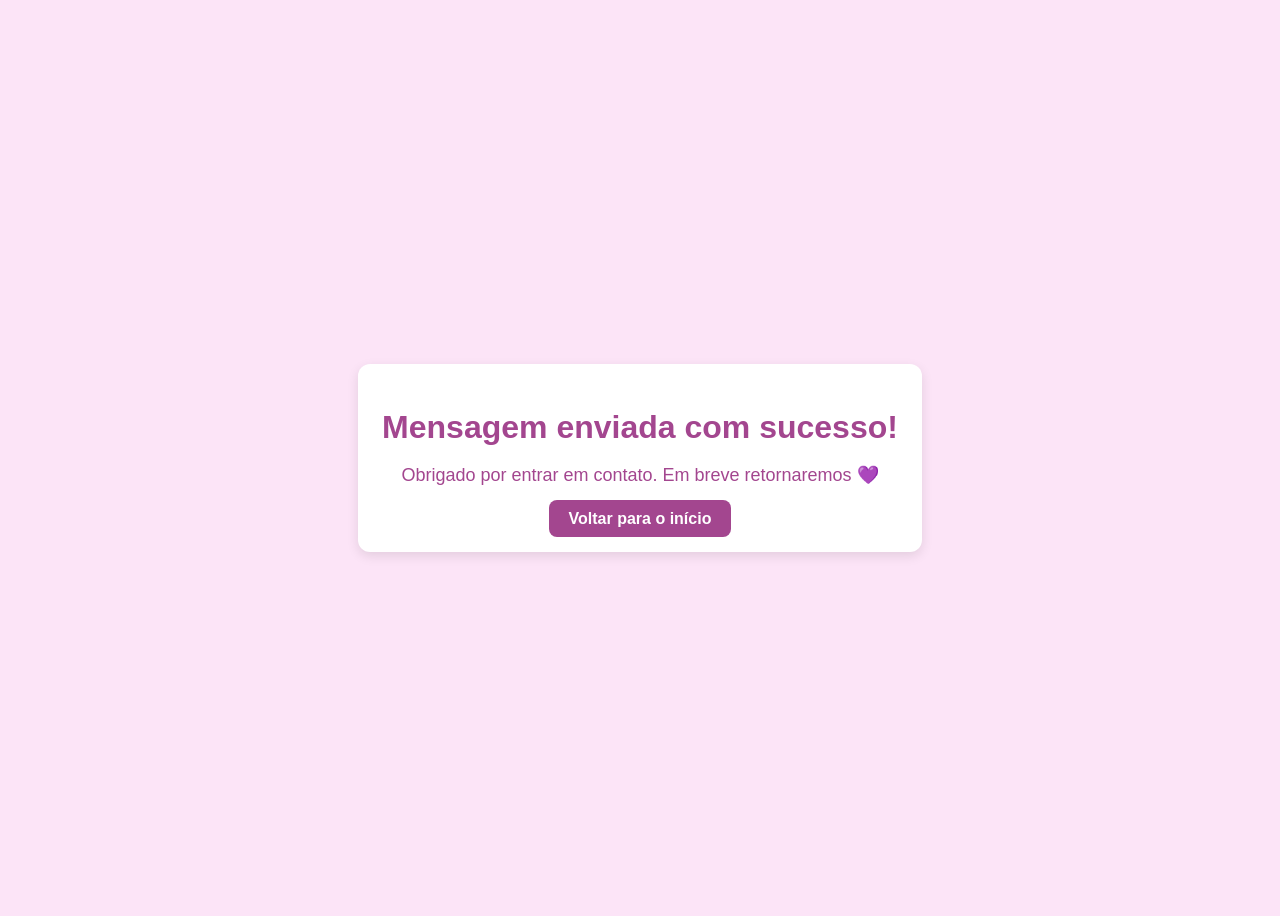
==== public/index.html @ c636b2ac "mudando arquivo obrigado" ====
<!DOCTYPE html>
<html lang="pt-BR">
<head>
  <meta charset="UTF-8" />
  <meta name="viewport" content="width=device-width, initial-scale=1.0" />
  <title>Obrigado!</title>
  <link rel="stylesheet" href="mimos.css" />
  <style>
    body {
      display: flex;
      justify-content: center;
      align-items: center;
      height: 100vh;
      background-color: #fce4f7;
      text-align: center;
      color: #a3468f;
      font-family: "Roboto", sans-serif;
    }
    .mensagem {
      max-width: 600px;
      padding: 24px;
      background: white;
      border-radius: 12px;
      box-shadow: 0 4px 12px rgba(0, 0, 0, 0.1);
    }
    .mensagem h1 {
      font-size: 32px;
      margin-bottom: 16px;
    }
    .mensagem p {
      font-size: 18px;
      margin-bottom: 24px;
    }
    .mensagem a {
      color: white;
      background-color: #a3468f;
      text-decoration: none;
      padding: 10px 20px;
      border-radius: 8px;
      font-weight: bold;
      transition: background-color 0.3s ease;
    }
    .mensagem a:hover {
      background-color: #834676;
    }
  </style>
</head>
<body>
  <div class="mensagem">
    <h1>Mensagem enviada com sucesso!</h1>
    <p>Obrigado por entrar em contato. Em breve retornaremos 💜</p>
    <a href="/">Voltar para o início</a>
  </div>
</body>
</html>
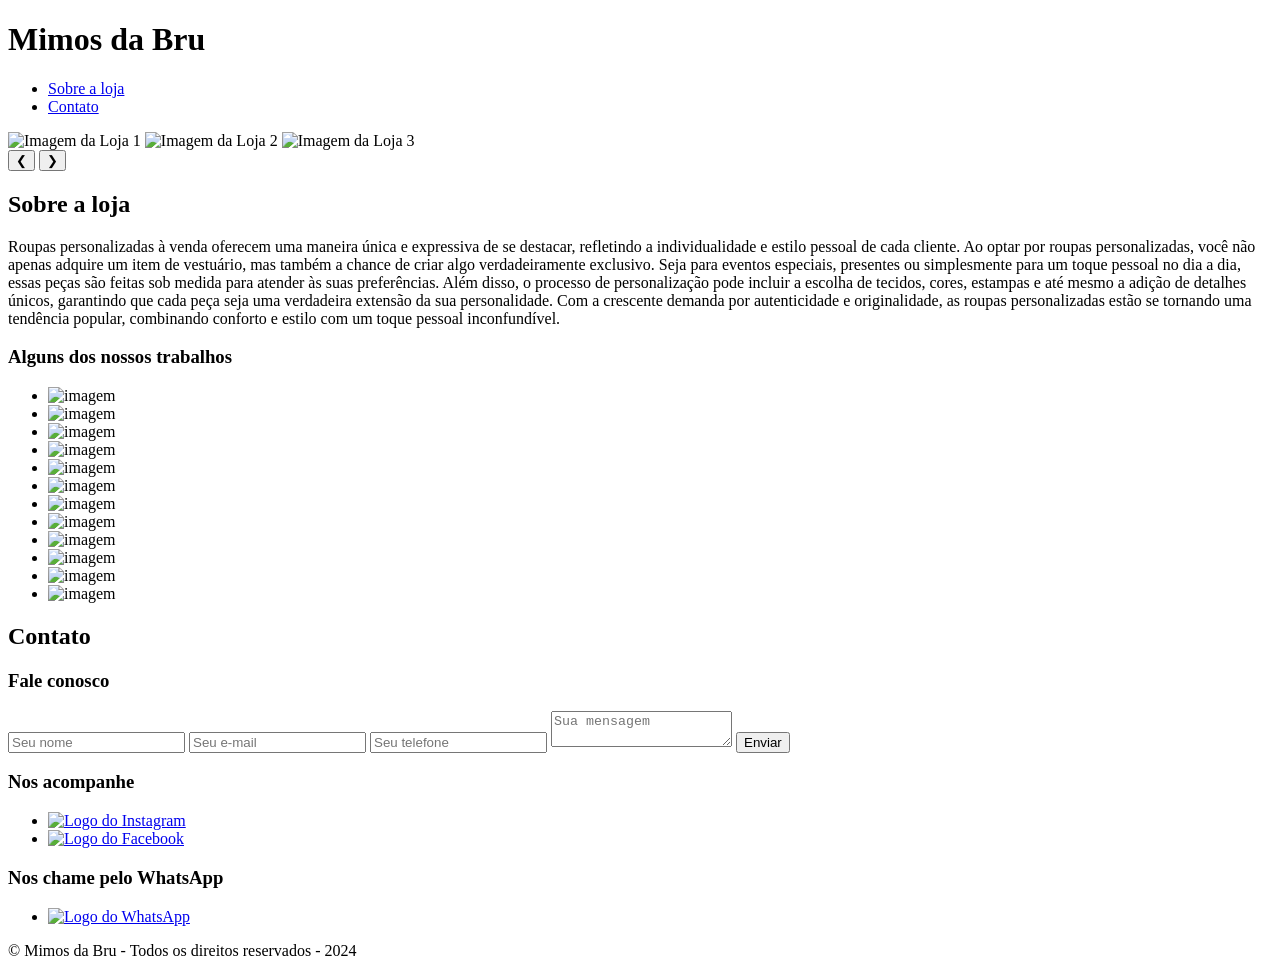
==== commit 0119fe5e: "index.html dentro da pasta public" ====
--- a/public/index.html
+++ b/public/index.html
@@ -1,55 +1,186 @@
 <!DOCTYPE html>
-<html lang="pt-BR">
+<html lang="pt-br">
 <head>
-  <meta charset="UTF-8" />
-  <meta name="viewport" content="width=device-width, initial-scale=1.0" />
-  <title>Obrigado!</title>
-  <link rel="stylesheet" href="mimos.css" />
-  <style>
-    body {
-      display: flex;
-      justify-content: center;
-      align-items: center;
-      height: 100vh;
-      background-color: #fce4f7;
-      text-align: center;
-      color: #a3468f;
-      font-family: "Roboto", sans-serif;
-    }
-    .mensagem {
-      max-width: 600px;
-      padding: 24px;
-      background: white;
-      border-radius: 12px;
-      box-shadow: 0 4px 12px rgba(0, 0, 0, 0.1);
-    }
-    .mensagem h1 {
-      font-size: 32px;
-      margin-bottom: 16px;
-    }
-    .mensagem p {
-      font-size: 18px;
-      margin-bottom: 24px;
-    }
-    .mensagem a {
-      color: white;
-      background-color: #a3468f;
-      text-decoration: none;
-      padding: 10px 20px;
-      border-radius: 8px;
-      font-weight: bold;
-      transition: background-color 0.3s ease;
-    }
-    .mensagem a:hover {
-      background-color: #834676;
-    }
-  </style>
+    <meta name="viewport" content="width=device-width, initial-scale=1.0">
+    <meta name="robots" content="index, follow">
+    <meta name="description" content="Roupas personalizadas e roupas de criança">
+    <title>Mimos da Bru</title>
+    <link rel="stylesheet" href="./mimos.css">
+    <link rel="preconnect" href="https://fonts.googleapis.com">
+<link rel="preconnect" href="https://fonts.gstatic.com" crossorigin>
+<link href="https://fonts.googleapis.com/css2?family=Bungee&family=Roboto:wght@100;400&display=swap" rel="stylesheet">
 </head>
 <body>
-  <div class="mensagem">
-    <h1>Mensagem enviada com sucesso!</h1>
-    <p>Obrigado por entrar em contato. Em breve retornaremos 💜</p>
-    <a href="/">Voltar para o início</a>
+    <header>
+        <div class="container">
+            <h1>Mimos da Bru</h1>
+            <nav>
+                <ul>
+                    <li> 
+                        <a href="#about">Sobre a loja</a>
+                    </li>
+                    <li> 
+                        <a href="#contact">Contato</a>
+                    </li>
+                </ul>
+            </nav>
+        </div>
+    </header>
+  <section id="about">
+  <div class="container about-content">
+    <div class="carousel-loja">
+      <img src="./midia/IMG-20240914-WA0017.jpg" class="carousel-image active" alt="Imagem da Loja 1">
+      <img src="./midia/IMG-20240914-WA0024.jpg" class="carousel-image" alt="Imagem da Loja 2">
+      <img src="./midia/IMG-20240914-WA0029.jpg" class="carousel-image" alt="Imagem da Loja 3">
+        <div class="carousel-buttons">
+            <button class="carousel-btn prev">&#10094;</button>
+            <button class="carousel-btn next">&#10095;</button>
+        </div>
+    </div>
+    <div class="about-text">
+      <h2>Sobre a loja</h2>
+      <p>
+        Roupas personalizadas à venda oferecem uma maneira única e expressiva de se destacar, refletindo a individualidade e estilo pessoal de cada cliente. Ao optar por roupas personalizadas, você não apenas adquire um item de vestuário, mas também a chance de criar algo verdadeiramente exclusivo. Seja para eventos especiais, presentes ou simplesmente para um toque pessoal no dia a dia, essas peças são feitas sob medida para atender às suas preferências. Além disso, o processo de personalização pode incluir a escolha de tecidos, cores, estampas e até mesmo a adição de detalhes únicos, garantindo que cada peça seja uma verdadeira extensão da sua personalidade. Com a crescente demanda por autenticidade e originalidade, as roupas personalizadas estão se tornando uma tendência popular, combinando conforto e estilo com um toque pessoal inconfundível.
+      </p>
+      <h3 class="section-subtitle">Alguns dos nossos trabalhos</h3>
+      <ul class="brands-list">
+        <li><img src="./midia/IMG-20240914-WA0018.jpg" alt="imagem"></li>
+        <li><img src="./midia/IMG-20240914-WA0019.jpg" alt="imagem"></li>
+        <li><img src="./midia/IMG-20240914-WA0020.jpg" alt="imagem"></li>
+        <li><img src="./midia/IMG-20240914-WA0021.jpg" alt="imagem"></li>
+        <li><img src="./midia/IMG-20240914-WA0022.jpg" alt="imagem"></li>
+        <li><img src="./midia/IMG-20240914-WA0023.jpg" alt="imagem"></li>
+        <li><img src="./midia/IMG-20240914-WA0025.jpg" alt="imagem"></li>
+        <li><img src="./midia/IMG-20240914-WA0027.jpg" alt="imagem"></li>
+        <li><img src="./midia/IMG-20240914-WA0028.jpg" alt="imagem"></li>
+        <li><img src="./midia/IMG-20240914-WA0030.jpg" alt="imagem"></li>
+        <li><img src="./midia/IMG-20240914-WA0031.jpg" alt="imagem"></li>
+        <li><img src="./midia/IMG-20240914-WA0032.jpg" alt="imagem"></li>
+      </ul>
+    </div>
   </div>
+</section>
+
+    <section id="contact">
+        <div class="container">
+            <h2>Contato</h2>
+            <div class="contact-methods">
+                <div>
+                    <h3>Fale conosco</h3>
+                    <form action="https://formsubmit.co/206ef880dee558b78692f5e5a61744cf" method="POST">
+                      <input type="hidden" name="_captcha" value="false">
+                      <input type="hidden" name="_next" value="https://site-mimosbru.vercel.app/obrigado.html">
+
+                      <input type="text" name="name" placeholder="Seu nome" required>
+                      <input type="email" name="email" placeholder="Seu e-mail" required>
+                      <input type="tel" name="phone" placeholder="Seu telefone" required>
+                      <textarea name="message" placeholder="Sua mensagem" required></textarea>
+
+                      <button type="submit">Enviar</button>
+                    </form>
+
+
+                </div>
+                <div>
+                    <h3>Nos acompanhe</h3>
+                    <ul class="social-links">
+                        <li>
+                            <a href="https://www.instagram.com/mimosdabru/" title="Siga-nos no Instagram">
+                                <img src="./midia/instagram.png" alt="Logo do Instagram"/>
+                            </a>
+                        </li>
+                        <li>
+                            <a href="https://www.facebook.com/share/p/zCGxW9DesWUHE4r3/?mibextid=oFDknk" title="Siga-nos no Facebook">
+                                <img src="./midia/facebook.png" alt="Logo do Facebook"/>
+                            </a>
+                        </li>
+                    </ul>
+                </div>
+                <div>
+                    <h3>Nos chame pelo WhatsApp</h3>
+                    <ul class="social-contact">
+                        <li>
+                            <a href="https://wa.me/5551985433830" title="Nos chame no WhatsApp" target="_blank" rel="noopener noreferrer">
+                                <img src="./midia/wattsap.webp" alt="Logo do WhatsApp">
+                            </a>
+                        </li>
+                    </ul>
+                </div>
+            </div>
+        </div>
+        
+    </section>
+    <footer>
+        <div class="container">
+            <p>
+                &copy; Mimos da Bru - Todos os direitos reservados - 2024
+            </p>
+        </div>
+    </footer>
+    <!-- Modal para ampliar a imagem -->
+<div id="imagemModal" class="modal" style="display:none;">
+  <span class="fechar" style="cursor:pointer;position:absolute;top:20px;right:30px;font-size:40px;color:#fff;font-weight:bold;">&times;</span>
+  <img class="modal-conteudo" id="imagemModalConteudo" style="display:block;margin:auto;max-width:90%;max-height:80vh;border-radius:8px;">
+</div>
+
+<script>
+  const modal = document.getElementById("imagemModal");
+  const modalImg = document.getElementById("imagemModalConteudo");
+  const fechar = modal.querySelector(".fechar");
+
+  // Abrir modal ao clicar em qualquer imagem da lista
+  document.querySelectorAll(".brands-list img").forEach(img => {
+    img.addEventListener("click", () => {
+      modal.style.display = "block";
+      modalImg.src = img.src;
+      modalImg.alt = img.alt || "";
+    });
+  });
+
+  // Fechar modal ao clicar no X
+  fechar.onclick = () => {
+    modal.style.display = "none";
+  };
+
+  // Fechar modal ao clicar fora da imagem
+  modal.onclick = (e) => {
+    if (e.target === modal) {
+      modal.style.display = "none";
+    }
+  };
+
+  // Carrossel da loja
+const carouselLojaImages = document.querySelectorAll('.carousel-loja .carousel-image');
+const prevLojaBtn = document.querySelector('.carousel-loja .prev');
+const nextLojaBtn = document.querySelector('.carousel-loja .next');
+let currentLojaIndex = 0;
+
+function showLojaImage(index) {
+  carouselLojaImages.forEach((img, i) => {
+    img.classList.toggle('active', i === index);
+  });
+}
+
+prevLojaBtn.addEventListener('click', () => {
+  currentLojaIndex = (currentLojaIndex - 1 + carouselLojaImages.length) % carouselLojaImages.length;
+  showLojaImage(currentLojaIndex);
+});
+
+nextLojaBtn.addEventListener('click', () => {
+  currentLojaIndex = (currentLojaIndex + 1) % carouselLojaImages.length;
+  showLojaImage(currentLojaIndex);
+});
+
+// Auto-slide a cada 4 segundos
+setInterval(() => {
+  currentLojaIndex = (currentLojaIndex + 1) % carouselLojaImages.length;
+  showLojaImage(currentLojaIndex);
+}, 4000);
+
+// Inicializa o carrossel
+showLojaImage(currentLojaIndex);
+
+</script>
+
 </body>
-</html>
+</html>
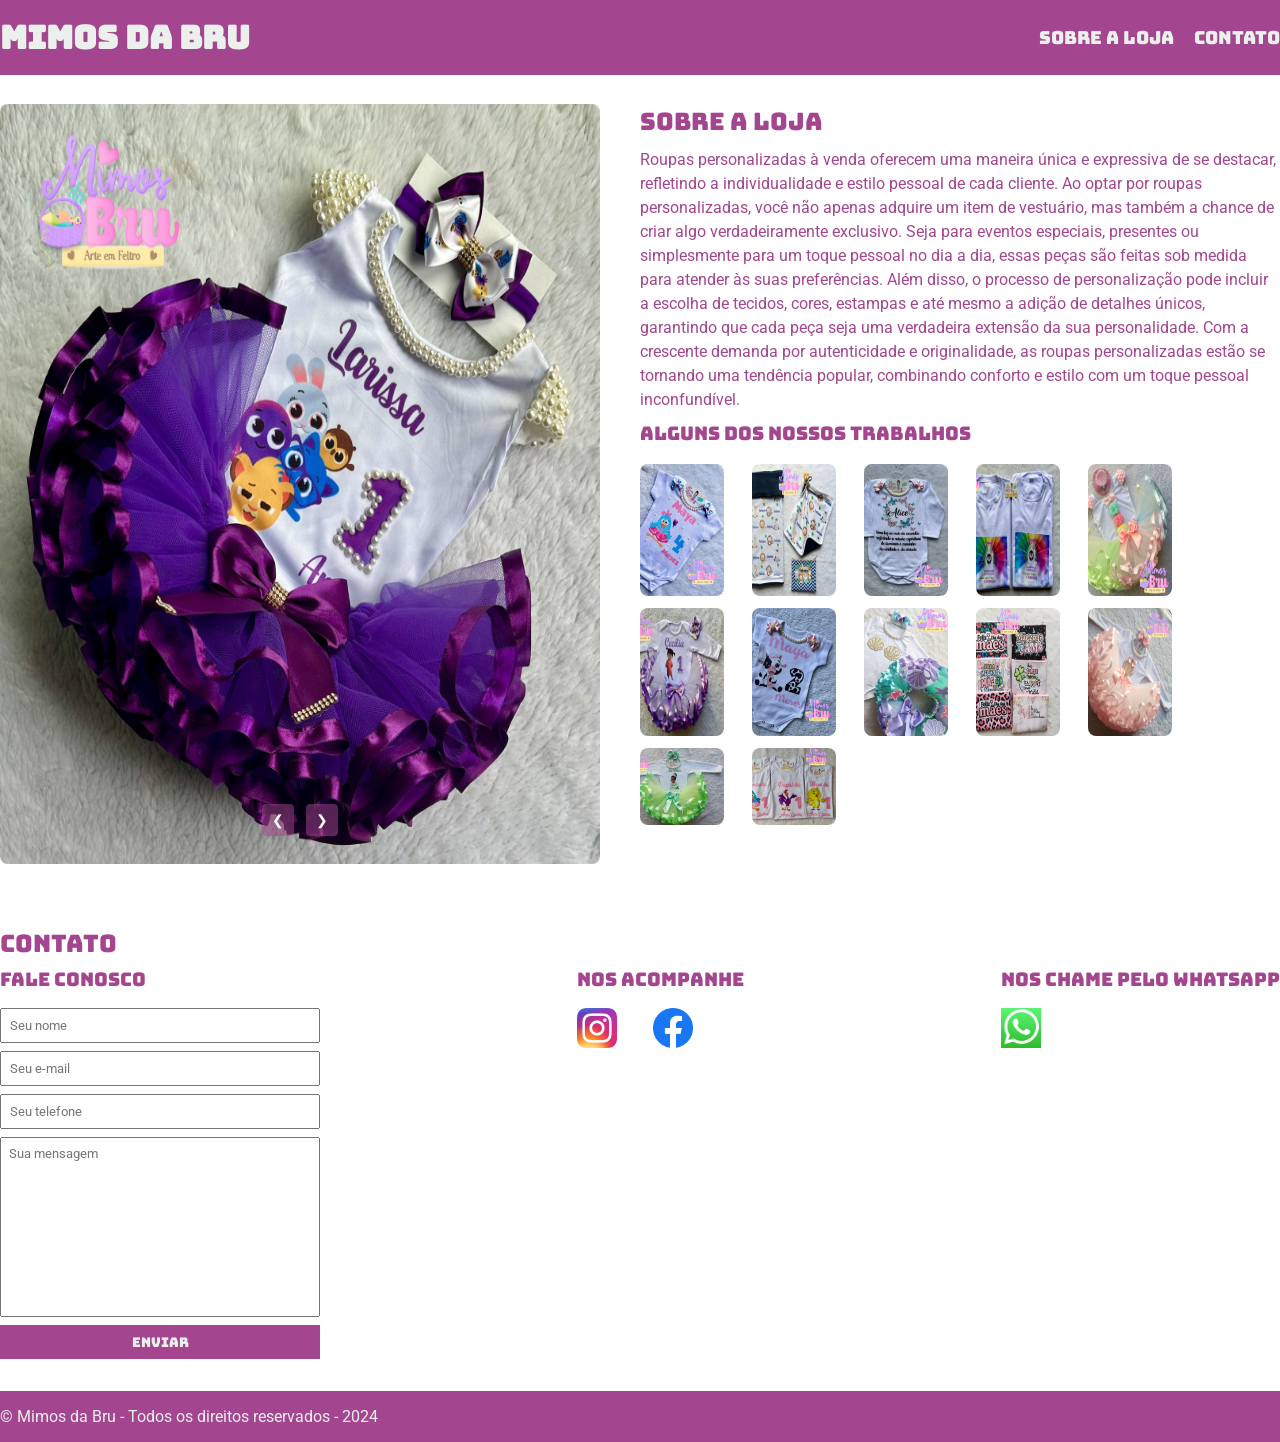
==== commit fad8df31: "criado vercel.json" ====
--- a/public/index.html
+++ b/public/index.html
@@ -69,7 +69,7 @@
                     <h3>Fale conosco</h3>
                     <form action="https://formsubmit.co/206ef880dee558b78692f5e5a61744cf" method="POST">
                       <input type="hidden" name="_captcha" value="false">
-                      <input type="hidden" name="_next" value="https://site-mimosbru.vercel.app/obrigado.html">
+                      <input type="hidden" name="_next" value="https://site-mimosbru.vercel.app/obrigado">
 
                       <input type="text" name="name" placeholder="Seu nome" required>
                       <input type="email" name="email" placeholder="Seu e-mail" required>
--- a/public/mimos.css
+++ b/public/mimos.css
@@ -0,0 +1,355 @@
+* {
+    margin: 0;
+    padding: 0;
+    box-sizing: border-box;
+}
+
+header,
+section h2,
+section h3,
+form button {
+    font-family: "Bungee", cursive;
+    font-weight: normal;
+}
+
+body, input, textarea {
+    font-family: "Roboto", sans-serif;
+    padding-top: 80px; /* espaço para o header fixo */
+}
+
+header {
+    position: fixed; /* fixa o cabeçalho no topo */
+    top: 0;
+    left: 0;
+    width: 100%;
+    padding: 16px 0;
+    background-color: #a3468f;
+    color: #ecf0ec;
+    z-index: 1000; /* para ficar sempre acima */
+}
+
+header nav li {
+    display: inline;
+    margin-left: 16px;
+    font-size: 18px;
+}
+
+header nav li a {
+    color: #ecf0ec;
+    text-decoration: none;
+}
+
+.container {
+    max-width: 1280px;
+    width: 100%;
+    margin: 0 auto;
+}
+
+header .container,
+section .container {
+    display: flex;
+    align-items: center;
+    justify-content: space-between;
+}
+
+/* Sobre a loja: layout com carrossel + texto lado a lado */
+.about-content {
+  display: flex;
+  gap: 24px;
+  align-items: flex-start;
+}
+
+.section-subtitle-left {
+    font-family: "Bungee", cursive;
+    color: #a3468f;
+    margin: 24px 0 8px;
+    font-size: 20px;
+    text-align: left;
+}
+
+
+
+.carousel-loja {
+    position: relative;
+    width: 100%;
+    max-width: 600px;
+    margin-bottom: 16px;
+}
+
+.carousel-image {
+    width: 100%;
+    display: none;
+    border-radius: 8px;
+    transition: opacity 0.5s ease-in-out;
+}
+
+.carousel-image.active {
+    display: block;
+    opacity: 1;
+}
+
+
+.carousel-buttons {
+    position: absolute;
+    bottom: 20px; 
+    left: 50%;
+    transform: translateX(-50%);
+    display: flex;
+    gap: 12px;
+}
+
+.carousel-btn {
+    background-color: rgba(163, 70, 143, 0.5);
+    color: white;
+    border: none;
+    font-size: 14px;
+    padding: 4px 8px;
+    border-radius: 4px;
+    cursor: pointer;
+    width: 32px;
+    height: 32px;
+    display: flex;
+    justify-content: center;
+    align-items: center;
+    transition: background-color 0.3s ease;
+}
+
+.carousel-btn:hover {
+  background-color: rgba(131, 70, 118, 0.5);
+}
+
+
+/* Texto da about - metade da largura */
+.about-text {
+  width: 50%;
+  color: #a3468f;
+  font-family: "Roboto", sans-serif;
+  font-weight: 400;
+  font-size: 16px;
+  line-height: 1.5;
+}
+
+/* Ajuste na lista de marcas para alinhamento e bordas */
+.brands-list {
+  margin-top: 16px;
+  display: flex;
+  flex-wrap: wrap;
+  gap: 12px;
+  list-style: none;
+  padding: 0;
+}
+
+.brands-list li {
+  flex: 1 1 100px;
+  max-width: 100px;
+  display: flex;
+  justify-content: center;
+  border-radius: 8px;
+  overflow: hidden;
+}
+
+.brands-list li img {
+  width: 100%;
+  height: auto;
+  border-radius: 8px;
+  cursor: pointer;
+  transition: transform 0.3s ease;
+}
+
+.brands-list li img:hover {
+  transform: scale(1.05);
+}
+
+
+
+section .container {
+    align-items: flex-start;
+}
+
+section {
+    padding: 24px 0;
+}
+
+section h2 {
+    margin-bottom: 8px;
+}
+
+section {
+    color: #a3468f;
+}
+
+section p {
+    margin-bottom: 8px;
+}
+
+section img {
+    margin-right: 32px;
+    height: 760px;
+    cursor: pointer;
+}
+
+.social-links img {
+    height: 40px;
+}
+
+.social-links li {
+    display: inline;
+}
+
+.social-links li a {
+    text-decoration: none;
+}
+
+.social-contact img {
+    height: 40px;
+}
+
+.social-contact li {
+    display: inline;
+}
+
+.social-contact li a {
+    text-decoration: none;
+}
+
+#contact .container {
+    display: block;
+}
+
+.contact-methods {
+    display: flex;
+    justify-content: space-between;
+}
+
+form input,
+textarea,
+button {
+    display: block;
+    width: 320px;
+    margin-bottom: 8px;
+    padding: 8px;
+}
+
+form textarea {
+    resize: none;
+    height: 180px;
+}
+
+section h3 {
+    margin-bottom: 16px;
+}
+
+form button {
+    background-color: #a3468f;
+    color: #ecf0ec;
+    border: none;
+    cursor: pointer;
+}
+
+form button:hover {
+    background-color: #834676;
+}
+
+input:focus, textarea:focus {
+    outline-color: #a3468f 1;
+}
+
+footer {
+    background-color: #a3468f;
+    color: #ecf0ec;
+    padding: 16px 0;
+}
+
+.modal {
+    position: fixed;
+    z-index: 9999;
+    left: 0;
+    top: 0;
+    width: 100%;
+    height: 100%;
+    overflow: auto;
+    background-color: rgba(0, 0, 0, 0.8);
+
+    display: flex;
+    justify-content: center;  /* centraliza horizontalmente */
+    align-items: center;      /* centraliza verticalmente */
+    padding: 20px;            /* espaçamento nas bordas */
+}
+
+.modal-conteudo {
+    border-radius: 8px;
+    max-width: 90%;
+    max-height: 80vh;
+    display: block;
+    box-shadow: 0 0 20px rgba(0,0,0,0.5);
+}
+
+
+.fechar {
+    position: absolute;
+    top: 20px;
+    right: 30px;
+    color: white;
+    font-size: 40px;
+    font-weight: bold;
+    cursor: pointer;
+    user-select: none;
+}
+
+/* Responsivo para telas menores que 768px (celular e tablet) */
+@media (max-width: 768px) {
+
+  header .container,
+  section .container,
+  .contact-methods,
+  .about-content {
+    flex-direction: column;
+    text-align: center;
+  }
+
+  .about-text {
+    width: 100%;
+  }
+
+  .carousel-loja {
+    max-width: 100%;
+  }
+
+  .brands-list {
+    justify-content: center;
+  }
+
+  .brands-list li {
+    max-width: 90px;
+  }
+
+  form input,
+  form textarea,
+  form button {
+    width: 100%;
+  }
+
+  .contact-methods > div {
+    width: 100%;
+    margin-bottom: 24px;
+  }
+
+  .carousel-image {
+    height: auto;
+    max-height: 400px;
+  }
+
+  .carousel-buttons {
+    bottom: 12px;
+    left: 50%;
+    transform: translateX(-50%);
+    position: absolute;
+  }
+
+  section img {
+    height: auto;
+    max-width: 100%;
+    margin: 0 auto 16px;
+  }
+}
+
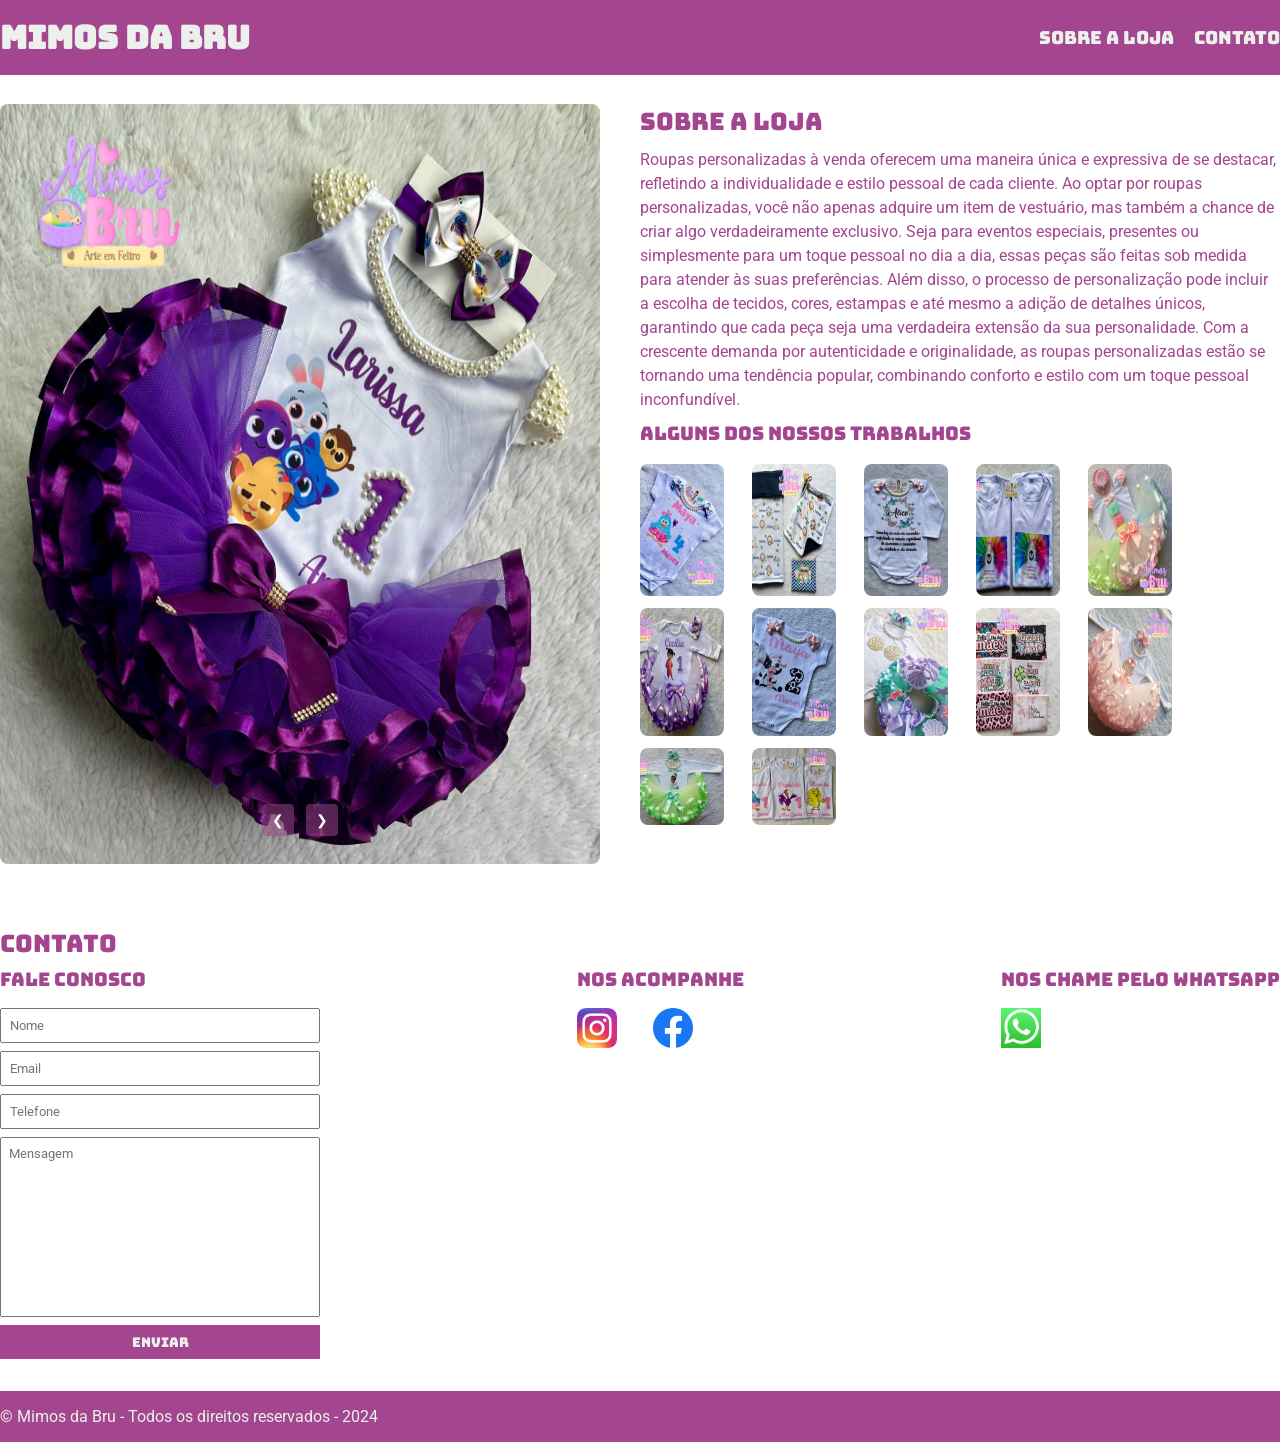
==== commit 4a59bc82: "correção em form" ====
--- a/public/index.html
+++ b/public/index.html
@@ -67,17 +67,18 @@
             <div class="contact-methods">
                 <div>
                     <h3>Fale conosco</h3>
-                    <form action="https://formsubmit.co/206ef880dee558b78692f5e5a61744cf" method="POST">
-                      <input type="hidden" name="_captcha" value="false">
-                      <input type="hidden" name="_next" value="https://site-mimosbru.vercel.app/obrigado">
+                        <form action="https://formsubmit.co/mimosdabrululuz@gmail.com" method="POST" class="form-container">
+                            <input type="text" name="nome" placeholder="Nome" required />
+                            <input type="email" name="email" placeholder="Email" required />
+                            <input type="tel" name="telefone" placeholder="Telefone" />
+                            <textarea name="mensagem" placeholder="Mensagem"></textarea>
+                            
+                            <input type="hidden" name="_next" value="https://site-mimosbru-george.vercel.app/obrigado.html" />
+                            <input type="hidden" name="_captcha" value="false" />
+                            
+                            <button class="botao" type="submit">Enviar</button>
+                        </form>
 
-                      <input type="text" name="name" placeholder="Seu nome" required>
-                      <input type="email" name="email" placeholder="Seu e-mail" required>
-                      <input type="tel" name="phone" placeholder="Seu telefone" required>
-                      <textarea name="message" placeholder="Sua mensagem" required></textarea>
-
-                      <button type="submit">Enviar</button>
-                    </form>
 
 
                 </div>
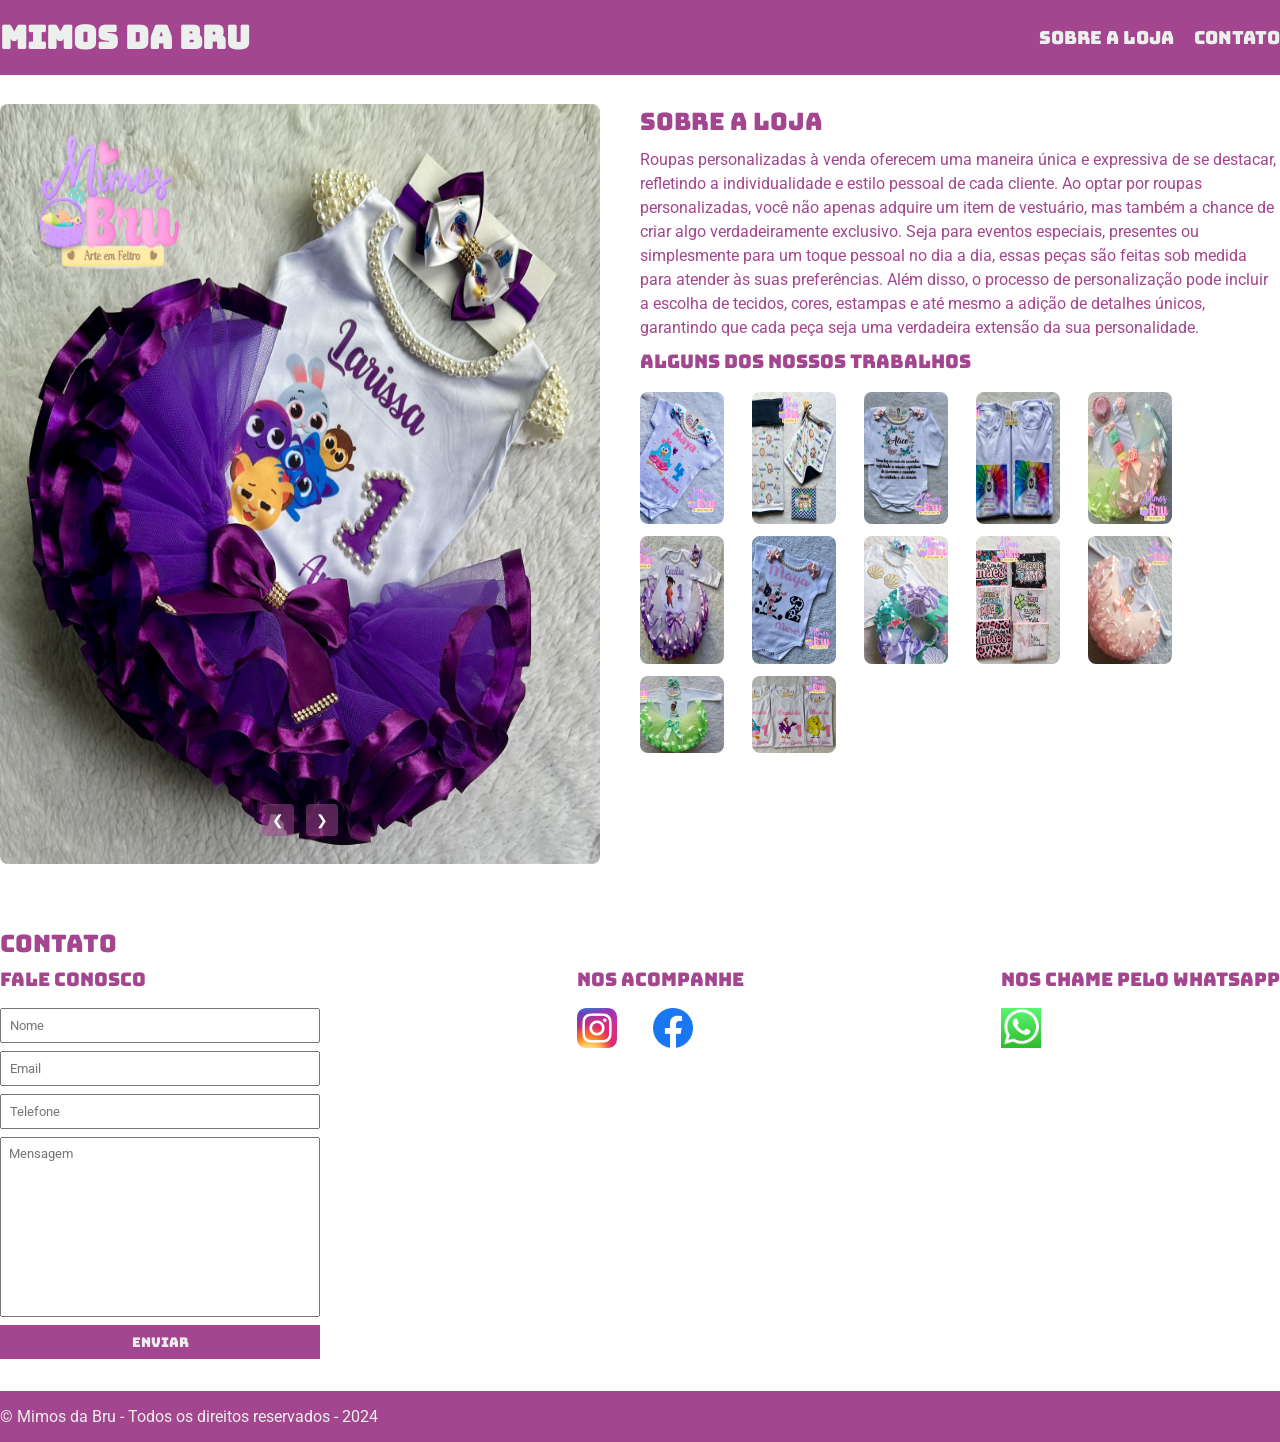
==== commit f5d417f5: "criando script.js" ====
--- a/public/index.html
+++ b/public/index.html
@@ -1,187 +1,125 @@
 <!DOCTYPE html>
 <html lang="pt-br">
+
 <head>
-    <meta name="viewport" content="width=device-width, initial-scale=1.0">
-    <meta name="robots" content="index, follow">
-    <meta name="description" content="Roupas personalizadas e roupas de criança">
-    <title>Mimos da Bru</title>
-    <link rel="stylesheet" href="./mimos.css">
-    <link rel="preconnect" href="https://fonts.googleapis.com">
-<link rel="preconnect" href="https://fonts.gstatic.com" crossorigin>
-<link href="https://fonts.googleapis.com/css2?family=Bungee&family=Roboto:wght@100;400&display=swap" rel="stylesheet">
+  <meta name="viewport" content="width=device-width, initial-scale=1.0">
+  <meta name="robots" content="index, follow">
+  <meta name="description" content="Roupas personalizadas e roupas de criança">
+  <title>Mimos da Bru</title>
+  <link rel="stylesheet" href="./mimos.css">
+  <link rel="preconnect" href="https://fonts.googleapis.com">
+  <link rel="preconnect" href="https://fonts.gstatic.com" crossorigin>
+  <link href="https://fonts.googleapis.com/css2?family=Bungee&family=Roboto:wght@100;400&display=swap" rel="stylesheet">
 </head>
+
 <body>
-    <header>
-        <div class="container">
-            <h1>Mimos da Bru</h1>
-            <nav>
-                <ul>
-                    <li> 
-                        <a href="#about">Sobre a loja</a>
-                    </li>
-                    <li> 
-                        <a href="#contact">Contato</a>
-                    </li>
-                </ul>
-            </nav>
+  <header>
+    <div class="container">
+      <h1>Mimos da Bru</h1>
+      <nav>
+        <ul>
+          <li><a href="#about">Sobre a loja</a></li>
+          <li><a href="#contact">Contato</a></li>
+        </ul>
+      </nav>
+    </div>
+  </header>
+
+  <section id="about">
+    <div class="container about-content">
+      <div class="carousel-loja">
+        <img src="./midia/IMG-20240914-WA0017.jpg" class="carousel-image active" alt="Imagem da Loja 1">
+        <img src="./midia/IMG-20240914-WA0024.jpg" class="carousel-image" alt="Imagem da Loja 2" loading="lazy">
+        <img src="./midia/IMG-20240914-WA0029.jpg" class="carousel-image" alt="Imagem da Loja 3" loading="lazy">
+        <div class="carousel-buttons">
+          <button class="carousel-btn prev">&#10094;</button>
+          <button class="carousel-btn next">&#10095;</button>
         </div>
-    </header>
-  <section id="about">
-  <div class="container about-content">
-    <div class="carousel-loja">
-      <img src="./midia/IMG-20240914-WA0017.jpg" class="carousel-image active" alt="Imagem da Loja 1">
-      <img src="./midia/IMG-20240914-WA0024.jpg" class="carousel-image" alt="Imagem da Loja 2">
-      <img src="./midia/IMG-20240914-WA0029.jpg" class="carousel-image" alt="Imagem da Loja 3">
-        <div class="carousel-buttons">
-            <button class="carousel-btn prev">&#10094;</button>
-            <button class="carousel-btn next">&#10095;</button>
+      </div>
+
+      <div class="about-text">
+        <h2>Sobre a loja</h2>
+        <p>
+          Roupas personalizadas à venda oferecem uma maneira única e expressiva de se destacar, refletindo a
+          individualidade e estilo pessoal de cada cliente. Ao optar por roupas personalizadas, você não apenas adquire
+          um item de vestuário, mas também a chance de criar algo verdadeiramente exclusivo. Seja para eventos
+          especiais, presentes ou simplesmente para um toque pessoal no dia a dia, essas peças são feitas sob medida
+          para atender às suas preferências. Além disso, o processo de personalização pode incluir a escolha de tecidos,
+          cores, estampas e até mesmo a adição de detalhes únicos, garantindo que cada peça seja uma verdadeira extensão
+          da sua personalidade.
+        </p>
+        <h3 class="section-subtitle">Alguns dos nossos trabalhos</h3>
+        <ul class="brands-list">
+          <li><img src="./midia/IMG-20240914-WA0018.jpg" alt="imagem" loading="lazy"></li>
+          <li><img src="./midia/IMG-20240914-WA0019.jpg" alt="imagem" loading="lazy"></li>
+          <li><img src="./midia/IMG-20240914-WA0020.jpg" alt="imagem" loading="lazy"></li>
+          <li><img src="./midia/IMG-20240914-WA0021.jpg" alt="imagem" loading="lazy"></li>
+          <li><img src="./midia/IMG-20240914-WA0022.jpg" alt="imagem" loading="lazy"></li>
+          <li><img src="./midia/IMG-20240914-WA0023.jpg" alt="imagem" loading="lazy"></li>
+          <li><img src="./midia/IMG-20240914-WA0025.jpg" alt="imagem" loading="lazy"></li>
+          <li><img src="./midia/IMG-20240914-WA0027.jpg" alt="imagem" loading="lazy"></li>
+          <li><img src="./midia/IMG-20240914-WA0028.jpg" alt="imagem" loading="lazy"></li>
+          <li><img src="./midia/IMG-20240914-WA0030.jpg" alt="imagem" loading="lazy"></li>
+          <li><img src="./midia/IMG-20240914-WA0031.jpg" alt="imagem" loading="lazy"></li>
+          <li><img src="./midia/IMG-20240914-WA0032.jpg" alt="imagem" loading="lazy"></li>
+        </ul>
+      </div>
+    </div>
+  </section>
+
+  <section id="contact">
+    <div class="container">
+      <h2>Contato</h2>
+      <div class="contact-methods">
+        <div>
+          <h3>Fale conosco</h3>
+          <form id="formContato" method="POST" class="form-container">
+            <input type="text" name="nome" placeholder="Nome" required />
+            <input type="email" name="email" placeholder="Email" required />
+            <input type="tel" name="telefone" placeholder="Telefone" />
+            <textarea name="mensagem" placeholder="Mensagem"></textarea>
+            <button class="botao" type="submit">Enviar</button>
+          </form>
         </div>
+
+        <div>
+          <h3>Nos acompanhe</h3>
+          <ul class="social-links">
+            <li><a href="https://www.instagram.com/mimosdabru/" title="Siga-nos no Instagram"><img
+                  src="./midia/instagram.png" alt="Logo do Instagram" /></a></li>
+            <li><a href="https://www.facebook.com/share/p/zCGxW9DesWUHE4r3/?mibextid=oFDknk"
+                title="Siga-nos no Facebook"><img src="./midia/facebook.png" alt="Logo do Facebook" /></a></li>
+          </ul>
+        </div>
+
+        <div>
+          <h3>Nos chame pelo WhatsApp</h3>
+          <ul class="social-contact">
+            <li><a href="https://wa.me/5551985433830" title="Nos chame no WhatsApp" target="_blank"
+                rel="noopener noreferrer"><img src="./midia/wattsap.webp" alt="Logo do WhatsApp"></a></li>
+          </ul>
+        </div>
+      </div>
     </div>
-    <div class="about-text">
-      <h2>Sobre a loja</h2>
-      <p>
-        Roupas personalizadas à venda oferecem uma maneira única e expressiva de se destacar, refletindo a individualidade e estilo pessoal de cada cliente. Ao optar por roupas personalizadas, você não apenas adquire um item de vestuário, mas também a chance de criar algo verdadeiramente exclusivo. Seja para eventos especiais, presentes ou simplesmente para um toque pessoal no dia a dia, essas peças são feitas sob medida para atender às suas preferências. Além disso, o processo de personalização pode incluir a escolha de tecidos, cores, estampas e até mesmo a adição de detalhes únicos, garantindo que cada peça seja uma verdadeira extensão da sua personalidade. Com a crescente demanda por autenticidade e originalidade, as roupas personalizadas estão se tornando uma tendência popular, combinando conforto e estilo com um toque pessoal inconfundível.
-      </p>
-      <h3 class="section-subtitle">Alguns dos nossos trabalhos</h3>
-      <ul class="brands-list">
-        <li><img src="./midia/IMG-20240914-WA0018.jpg" alt="imagem"></li>
-        <li><img src="./midia/IMG-20240914-WA0019.jpg" alt="imagem"></li>
-        <li><img src="./midia/IMG-20240914-WA0020.jpg" alt="imagem"></li>
-        <li><img src="./midia/IMG-20240914-WA0021.jpg" alt="imagem"></li>
-        <li><img src="./midia/IMG-20240914-WA0022.jpg" alt="imagem"></li>
-        <li><img src="./midia/IMG-20240914-WA0023.jpg" alt="imagem"></li>
-        <li><img src="./midia/IMG-20240914-WA0025.jpg" alt="imagem"></li>
-        <li><img src="./midia/IMG-20240914-WA0027.jpg" alt="imagem"></li>
-        <li><img src="./midia/IMG-20240914-WA0028.jpg" alt="imagem"></li>
-        <li><img src="./midia/IMG-20240914-WA0030.jpg" alt="imagem"></li>
-        <li><img src="./midia/IMG-20240914-WA0031.jpg" alt="imagem"></li>
-        <li><img src="./midia/IMG-20240914-WA0032.jpg" alt="imagem"></li>
-      </ul>
+  </section>
+
+  <footer>
+    <div class="container">
+      <p>&copy; Mimos da Bru - Todos os direitos reservados - 2024</p>
     </div>
+  </footer>
+
+  <!-- Modal -->
+  <div id="imagemModal" class="modal" style="display:none;">
+    <span class="fechar">&times;</span>
+    <button class="modal-prev">&#10094;</button>
+    <img class="modal-conteudo" id="imagemModalConteudo">
+    <button class="modal-next">&#10095;</button>
   </div>
-</section>
-
-    <section id="contact">
-        <div class="container">
-            <h2>Contato</h2>
-            <div class="contact-methods">
-                <div>
-                    <h3>Fale conosco</h3>
-                        <form action="https://formsubmit.co/mimosdabrululuz@gmail.com" method="POST" class="form-container">
-                            <input type="text" name="nome" placeholder="Nome" required />
-                            <input type="email" name="email" placeholder="Email" required />
-                            <input type="tel" name="telefone" placeholder="Telefone" />
-                            <textarea name="mensagem" placeholder="Mensagem"></textarea>
-                            
-                            <input type="hidden" name="_next" value="https://site-mimosbru-george.vercel.app/obrigado.html" />
-                            <input type="hidden" name="_captcha" value="false" />
-                            
-                            <button class="botao" type="submit">Enviar</button>
-                        </form>
 
 
+  <!-- Script externo -->
+  <script src="./script.js"></script>
+</body>
 
-                </div>
-                <div>
-                    <h3>Nos acompanhe</h3>
-                    <ul class="social-links">
-                        <li>
-                            <a href="https://www.instagram.com/mimosdabru/" title="Siga-nos no Instagram">
-                                <img src="./midia/instagram.png" alt="Logo do Instagram"/>
-                            </a>
-                        </li>
-                        <li>
-                            <a href="https://www.facebook.com/share/p/zCGxW9DesWUHE4r3/?mibextid=oFDknk" title="Siga-nos no Facebook">
-                                <img src="./midia/facebook.png" alt="Logo do Facebook"/>
-                            </a>
-                        </li>
-                    </ul>
-                </div>
-                <div>
-                    <h3>Nos chame pelo WhatsApp</h3>
-                    <ul class="social-contact">
-                        <li>
-                            <a href="https://wa.me/5551985433830" title="Nos chame no WhatsApp" target="_blank" rel="noopener noreferrer">
-                                <img src="./midia/wattsap.webp" alt="Logo do WhatsApp">
-                            </a>
-                        </li>
-                    </ul>
-                </div>
-            </div>
-        </div>
-        
-    </section>
-    <footer>
-        <div class="container">
-            <p>
-                &copy; Mimos da Bru - Todos os direitos reservados - 2024
-            </p>
-        </div>
-    </footer>
-    <!-- Modal para ampliar a imagem -->
-<div id="imagemModal" class="modal" style="display:none;">
-  <span class="fechar" style="cursor:pointer;position:absolute;top:20px;right:30px;font-size:40px;color:#fff;font-weight:bold;">&times;</span>
-  <img class="modal-conteudo" id="imagemModalConteudo" style="display:block;margin:auto;max-width:90%;max-height:80vh;border-radius:8px;">
-</div>
-
-<script>
-  const modal = document.getElementById("imagemModal");
-  const modalImg = document.getElementById("imagemModalConteudo");
-  const fechar = modal.querySelector(".fechar");
-
-  // Abrir modal ao clicar em qualquer imagem da lista
-  document.querySelectorAll(".brands-list img").forEach(img => {
-    img.addEventListener("click", () => {
-      modal.style.display = "block";
-      modalImg.src = img.src;
-      modalImg.alt = img.alt || "";
-    });
-  });
-
-  // Fechar modal ao clicar no X
-  fechar.onclick = () => {
-    modal.style.display = "none";
-  };
-
-  // Fechar modal ao clicar fora da imagem
-  modal.onclick = (e) => {
-    if (e.target === modal) {
-      modal.style.display = "none";
-    }
-  };
-
-  // Carrossel da loja
-const carouselLojaImages = document.querySelectorAll('.carousel-loja .carousel-image');
-const prevLojaBtn = document.querySelector('.carousel-loja .prev');
-const nextLojaBtn = document.querySelector('.carousel-loja .next');
-let currentLojaIndex = 0;
-
-function showLojaImage(index) {
-  carouselLojaImages.forEach((img, i) => {
-    img.classList.toggle('active', i === index);
-  });
-}
-
-prevLojaBtn.addEventListener('click', () => {
-  currentLojaIndex = (currentLojaIndex - 1 + carouselLojaImages.length) % carouselLojaImages.length;
-  showLojaImage(currentLojaIndex);
-});
-
-nextLojaBtn.addEventListener('click', () => {
-  currentLojaIndex = (currentLojaIndex + 1) % carouselLojaImages.length;
-  showLojaImage(currentLojaIndex);
-});
-
-// Auto-slide a cada 4 segundos
-setInterval(() => {
-  currentLojaIndex = (currentLojaIndex + 1) % carouselLojaImages.length;
-  showLojaImage(currentLojaIndex);
-}, 4000);
-
-// Inicializa o carrossel
-showLojaImage(currentLojaIndex);
-
-</script>
-
-</body>
 </html>
--- a/public/mimos.css
+++ b/public/mimos.css
@@ -12,20 +12,25 @@
     font-weight: normal;
 }
 
-body, input, textarea {
+body,
+input,
+textarea {
     font-family: "Roboto", sans-serif;
-    padding-top: 80px; /* espaço para o header fixo */
+    padding-top: 80px;
+    /* espaço para o header fixo */
 }
 
 header {
-    position: fixed; /* fixa o cabeçalho no topo */
+    position: fixed;
+    /* fixa o cabeçalho no topo */
     top: 0;
     left: 0;
     width: 100%;
     padding: 16px 0;
     background-color: #a3468f;
     color: #ecf0ec;
-    z-index: 1000; /* para ficar sempre acima */
+    z-index: 1000;
+    /* para ficar sempre acima */
 }
 
 header nav li {
@@ -54,9 +59,9 @@
 
 /* Sobre a loja: layout com carrossel + texto lado a lado */
 .about-content {
-  display: flex;
-  gap: 24px;
-  align-items: flex-start;
+    display: flex;
+    gap: 24px;
+    align-items: flex-start;
 }
 
 .section-subtitle-left {
@@ -91,7 +96,7 @@
 
 .carousel-buttons {
     position: absolute;
-    bottom: 20px; 
+    bottom: 20px;
     left: 50%;
     transform: translateX(-50%);
     display: flex;
@@ -115,49 +120,49 @@
 }
 
 .carousel-btn:hover {
-  background-color: rgba(131, 70, 118, 0.5);
+    background-color: rgba(131, 70, 118, 0.5);
 }
 
 
 /* Texto da about - metade da largura */
 .about-text {
-  width: 50%;
-  color: #a3468f;
-  font-family: "Roboto", sans-serif;
-  font-weight: 400;
-  font-size: 16px;
-  line-height: 1.5;
+    width: 50%;
+    color: #a3468f;
+    font-family: "Roboto", sans-serif;
+    font-weight: 400;
+    font-size: 16px;
+    line-height: 1.5;
 }
 
 /* Ajuste na lista de marcas para alinhamento e bordas */
 .brands-list {
-  margin-top: 16px;
-  display: flex;
-  flex-wrap: wrap;
-  gap: 12px;
-  list-style: none;
-  padding: 0;
+    margin-top: 16px;
+    display: flex;
+    flex-wrap: wrap;
+    gap: 12px;
+    list-style: none;
+    padding: 0;
 }
 
 .brands-list li {
-  flex: 1 1 100px;
-  max-width: 100px;
-  display: flex;
-  justify-content: center;
-  border-radius: 8px;
-  overflow: hidden;
+    flex: 1 1 100px;
+    max-width: 100px;
+    display: flex;
+    justify-content: center;
+    border-radius: 8px;
+    overflow: hidden;
 }
 
 .brands-list li img {
-  width: 100%;
-  height: auto;
-  border-radius: 8px;
-  cursor: pointer;
-  transition: transform 0.3s ease;
+    width: 100%;
+    height: auto;
+    border-radius: 8px;
+    cursor: pointer;
+    transition: transform 0.3s ease;
 }
 
 .brands-list li img:hover {
-  transform: scale(1.05);
+    transform: scale(1.05);
 }
 
 
@@ -250,7 +255,8 @@
     background-color: #834676;
 }
 
-input:focus, textarea:focus {
+input:focus,
+textarea:focus {
     outline-color: #a3468f 1;
 }
 
@@ -271,18 +277,66 @@
     background-color: rgba(0, 0, 0, 0.8);
 
     display: flex;
-    justify-content: center;  /* centraliza horizontalmente */
-    align-items: center;      /* centraliza verticalmente */
-    padding: 20px;            /* espaçamento nas bordas */
-}
+    justify-content: center;
+    /* centraliza horizontalmente */
+    align-items: center;
+    /* centraliza verticalmente */
+    padding: 40px;
+
+    .modal-prev,
+    .modal-next {
+        position: absolute;
+        top: 50%;
+        transform: translateY(-50%);
+        background-color: rgba(0, 0, 0, 0.5);
+        color: #fff;
+        border: none;
+        font-size: 16px;
+        /* tamanho do ícone */
+        width: 30px;
+        /* largura do botão */
+        height: 30px;
+        /* altura do botão */
+        padding: 0;
+        /* remove padding extra */
+        border-radius: 4px;
+        /* cantos arredondados */
+        cursor: pointer;
+        user-select: none;
+        z-index: 10000;
+    }
+
+    .modal-prev {
+        left: 10px;
+    }
+
+    .modal-next {
+        right: 10px;
+    }
+
+}
+
+/* Responsivo para telas menores */
+@media (max-width: 768px) {
+
+    .modal-prev,
+    .modal-next {
+        font-size: 32px;
+        padding: 8px 12px;
+    }
+}
+
 
 .modal-conteudo {
     border-radius: 8px;
     max-width: 90%;
     max-height: 80vh;
     display: block;
-    box-shadow: 0 0 20px rgba(0,0,0,0.5);
-}
+    margin: auto;
+    /* centraliza na tela */
+    box-shadow: 0 0 20px rgba(0, 0, 0, 0.5);
+}
+
 
 
 .fechar {
@@ -299,57 +353,56 @@
 /* Responsivo para telas menores que 768px (celular e tablet) */
 @media (max-width: 768px) {
 
-  header .container,
-  section .container,
-  .contact-methods,
-  .about-content {
-    flex-direction: column;
-    text-align: center;
-  }
-
-  .about-text {
-    width: 100%;
-  }
-
-  .carousel-loja {
-    max-width: 100%;
-  }
-
-  .brands-list {
-    justify-content: center;
-  }
-
-  .brands-list li {
-    max-width: 90px;
-  }
-
-  form input,
-  form textarea,
-  form button {
-    width: 100%;
-  }
-
-  .contact-methods > div {
-    width: 100%;
-    margin-bottom: 24px;
-  }
-
-  .carousel-image {
-    height: auto;
-    max-height: 400px;
-  }
-
-  .carousel-buttons {
-    bottom: 12px;
-    left: 50%;
-    transform: translateX(-50%);
-    position: absolute;
-  }
-
-  section img {
-    height: auto;
-    max-width: 100%;
-    margin: 0 auto 16px;
-  }
-}
-
+    header .container,
+    section .container,
+    .contact-methods,
+    .about-content {
+        flex-direction: column;
+        text-align: center;
+    }
+
+    .about-text {
+        width: 100%;
+    }
+
+    .carousel-loja {
+        max-width: 100%;
+    }
+
+    .brands-list {
+        justify-content: center;
+    }
+
+    .brands-list li {
+        max-width: 90px;
+    }
+
+    form input,
+    form textarea,
+    form button {
+        width: 100%;
+    }
+
+    .contact-methods>div {
+        width: 100%;
+        margin-bottom: 24px;
+    }
+
+    .carousel-image {
+        height: auto;
+        max-height: 400px;
+    }
+
+    .carousel-buttons {
+        bottom: 12px;
+        left: 50%;
+        transform: translateX(-50%);
+        position: absolute;
+    }
+
+    section img {
+        height: auto;
+        max-width: 100%;
+        margin: 0 auto 16px;
+    }
+}
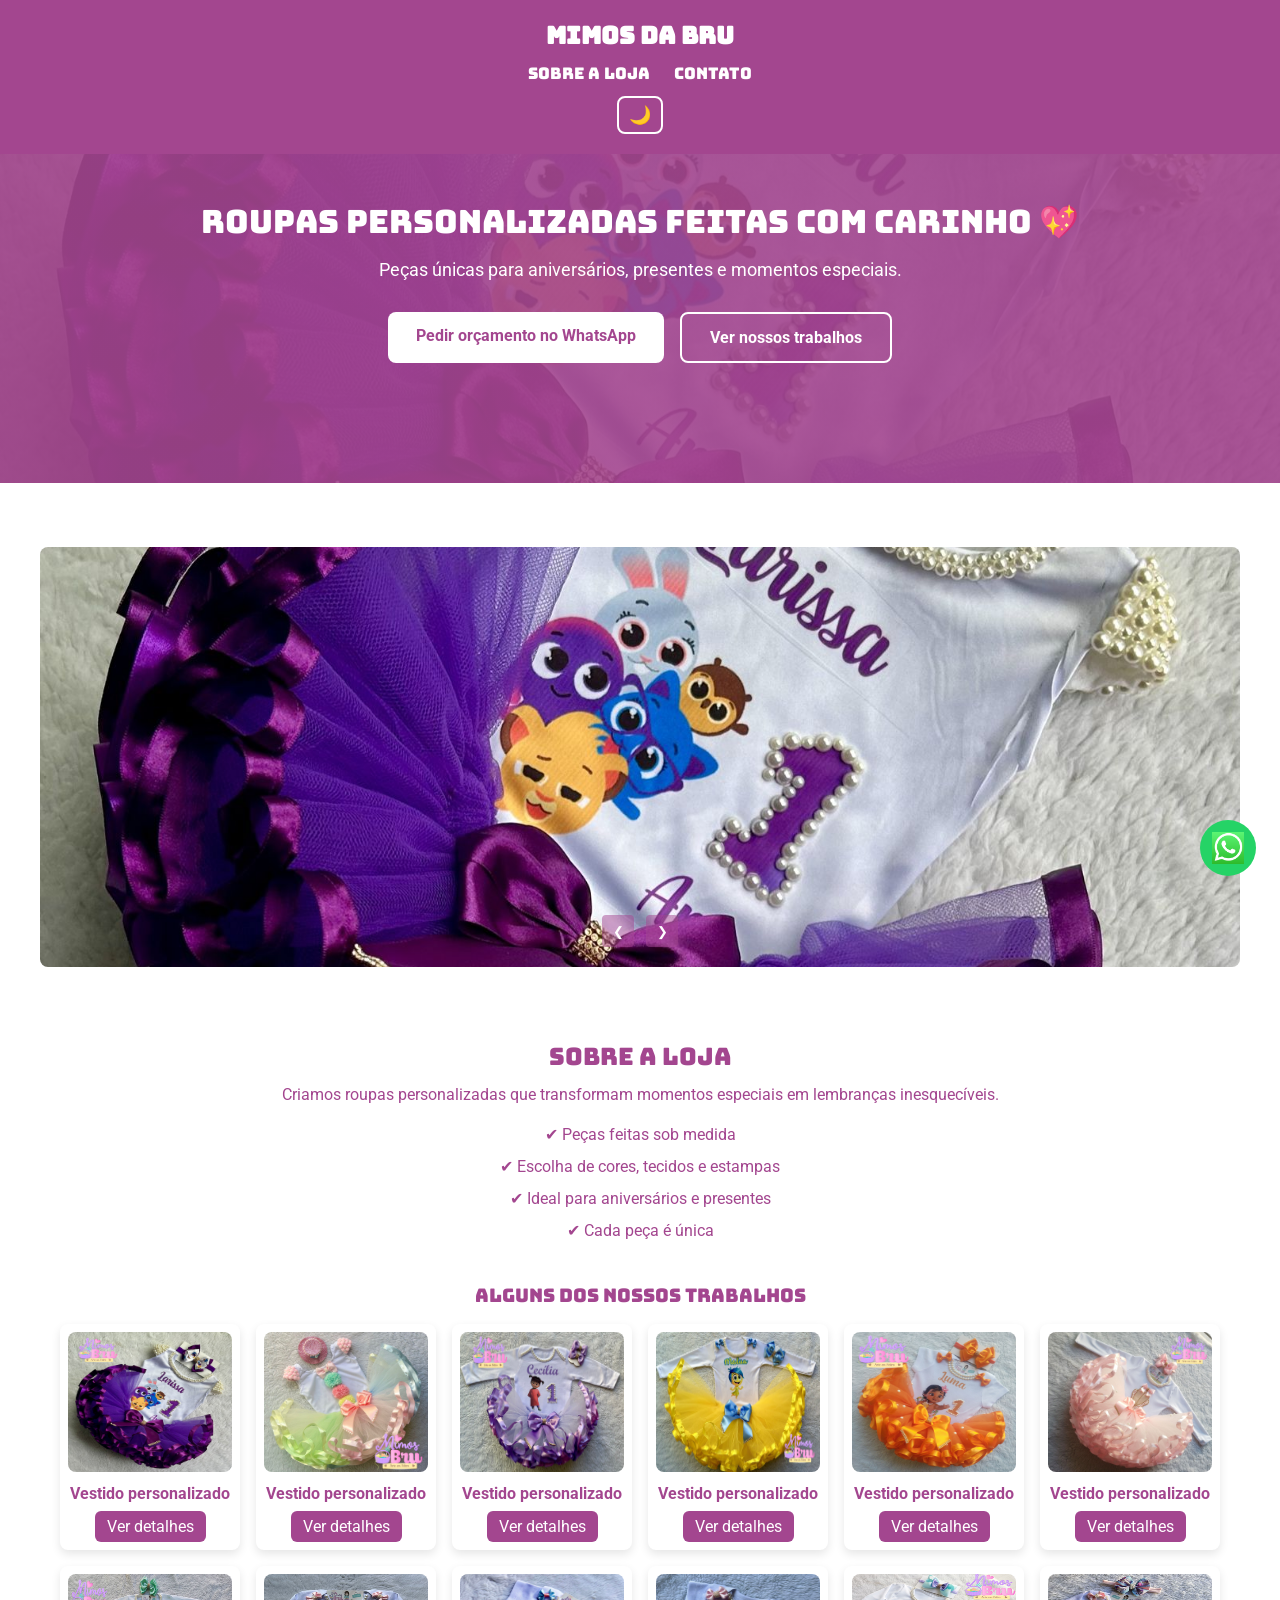
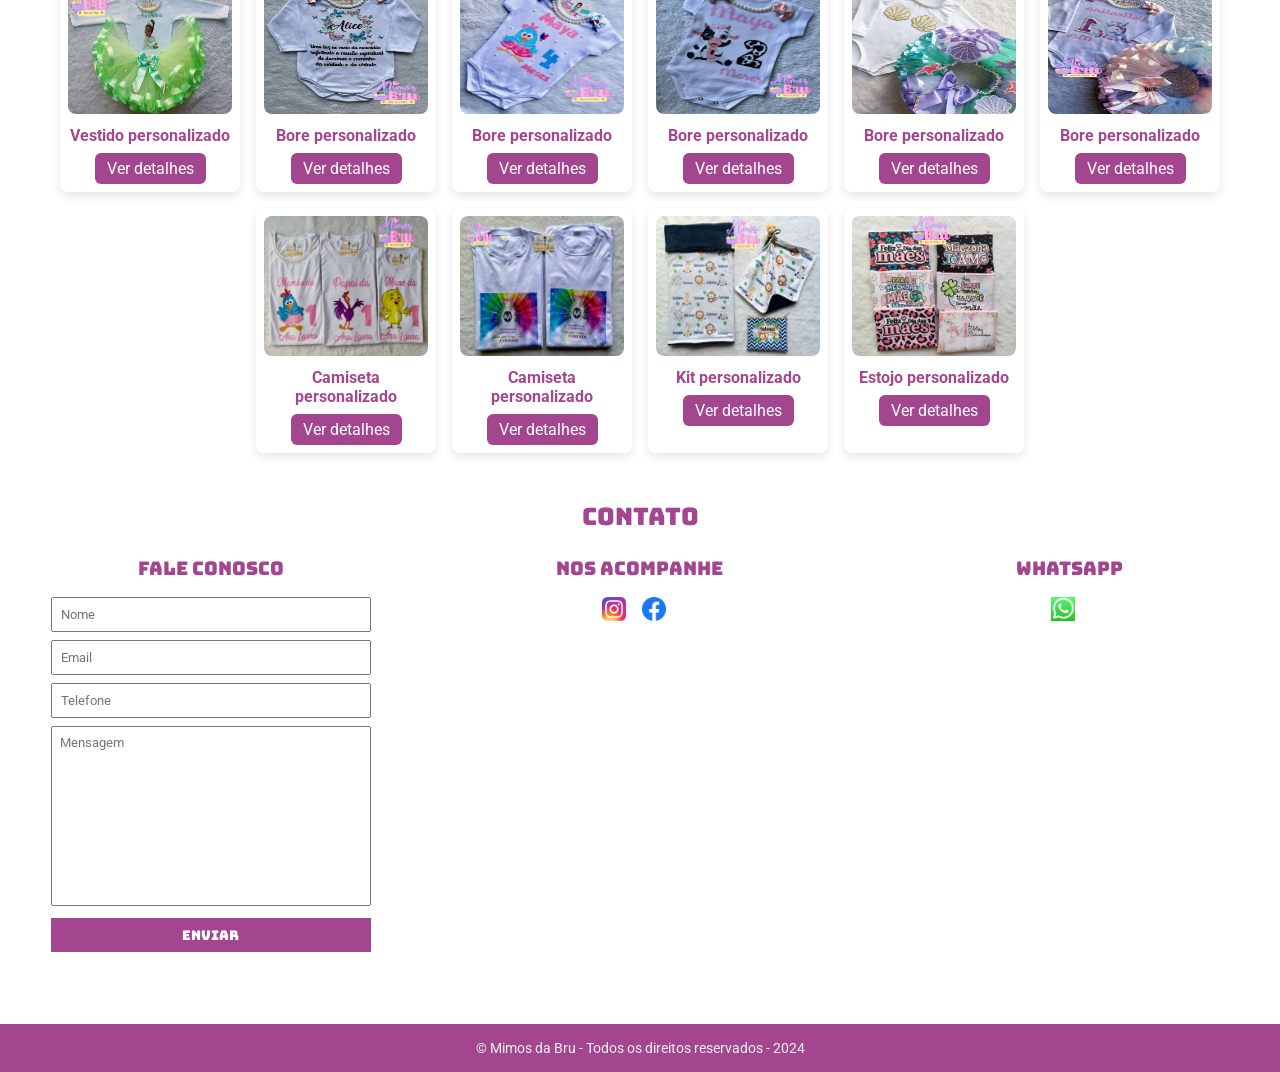
==== commit 7648e95e: "corrige html, css e js" ====
--- a/public/index.html
+++ b/public/index.html
@@ -6,6 +6,7 @@
   <meta name="robots" content="index, follow">
   <meta name="description" content="Roupas personalizadas e roupas de criança">
   <title>Mimos da Bru</title>
+
   <link rel="stylesheet" href="./mimos.css">
   <link rel="preconnect" href="https://fonts.googleapis.com">
   <link rel="preconnect" href="https://fonts.gstatic.com" crossorigin>
@@ -13,6 +14,7 @@
 </head>
 
 <body>
+
   <header>
     <div class="container">
       <h1>Mimos da Bru</h1>
@@ -21,95 +23,201 @@
           <li><a href="#about">Sobre a loja</a></li>
           <li><a href="#contact">Contato</a></li>
         </ul>
+        <button id="toggleTheme" class="theme-toggle" aria-label="Alternar tema">
+          🌙
+        </button>
       </nav>
     </div>
   </header>
 
+  <section class="hero">
+    <div class="container hero-content">
+      <div class="hero-text">
+        <h2>Roupas personalizadas feitas com carinho 💖</h2>
+        <p>Peças únicas para aniversários, presentes e momentos especiais.</p>
+
+        <div class="hero-buttons">
+          <a href="https://wa.me/5551985433830" target="_blank" class="btn-primary">
+            Pedir orçamento no WhatsApp
+          </a>
+          <a href="#about" class="btn-secondary">
+            Ver nossos trabalhos
+          </a>
+        </div>
+      </div>
+    </div>
+  </section>
+
+  <!-- SOBRE -->
   <section id="about">
     <div class="container about-content">
+
+      <!-- CARROSSEL -->
       <div class="carousel-loja">
         <img src="./midia/IMG-20240914-WA0017.jpg" class="carousel-image active" alt="Imagem da Loja 1">
         <img src="./midia/IMG-20240914-WA0024.jpg" class="carousel-image" alt="Imagem da Loja 2" loading="lazy">
         <img src="./midia/IMG-20240914-WA0029.jpg" class="carousel-image" alt="Imagem da Loja 3" loading="lazy">
+
         <div class="carousel-buttons">
           <button class="carousel-btn prev">&#10094;</button>
           <button class="carousel-btn next">&#10095;</button>
         </div>
       </div>
 
+      <!-- TEXTO SOBRE -->
       <div class="about-text">
         <h2>Sobre a loja</h2>
         <p>
-          Roupas personalizadas à venda oferecem uma maneira única e expressiva de se destacar, refletindo a
-          individualidade e estilo pessoal de cada cliente. Ao optar por roupas personalizadas, você não apenas adquire
-          um item de vestuário, mas também a chance de criar algo verdadeiramente exclusivo. Seja para eventos
-          especiais, presentes ou simplesmente para um toque pessoal no dia a dia, essas peças são feitas sob medida
-          para atender às suas preferências. Além disso, o processo de personalização pode incluir a escolha de tecidos,
-          cores, estampas e até mesmo a adição de detalhes únicos, garantindo que cada peça seja uma verdadeira extensão
-          da sua personalidade.
+          Criamos roupas personalizadas que transformam momentos especiais em
+          lembranças inesquecíveis.
         </p>
+
+        <ul class="about-list">
+          <li>✔ Peças feitas sob medida</li>
+          <li>✔ Escolha de cores, tecidos e estampas</li>
+          <li>✔ Ideal para aniversários e presentes</li>
+          <li>✔ Cada peça é única</li>
+        </ul>
+      </div>
+
+      <!-- TRABALHOS -->
+      <div class="works">
         <h3 class="section-subtitle">Alguns dos nossos trabalhos</h3>
+
         <ul class="brands-list">
-          <li><img src="./midia/IMG-20240914-WA0018.jpg" alt="imagem" loading="lazy"></li>
-          <li><img src="./midia/IMG-20240914-WA0019.jpg" alt="imagem" loading="lazy"></li>
-          <li><img src="./midia/IMG-20240914-WA0020.jpg" alt="imagem" loading="lazy"></li>
-          <li><img src="./midia/IMG-20240914-WA0021.jpg" alt="imagem" loading="lazy"></li>
-          <li><img src="./midia/IMG-20240914-WA0022.jpg" alt="imagem" loading="lazy"></li>
-          <li><img src="./midia/IMG-20240914-WA0023.jpg" alt="imagem" loading="lazy"></li>
-          <li><img src="./midia/IMG-20240914-WA0025.jpg" alt="imagem" loading="lazy"></li>
-          <li><img src="./midia/IMG-20240914-WA0027.jpg" alt="imagem" loading="lazy"></li>
-          <li><img src="./midia/IMG-20240914-WA0028.jpg" alt="imagem" loading="lazy"></li>
-          <li><img src="./midia/IMG-20240914-WA0030.jpg" alt="imagem" loading="lazy"></li>
-          <li><img src="./midia/IMG-20240914-WA0031.jpg" alt="imagem" loading="lazy"></li>
-          <li><img src="./midia/IMG-20240914-WA0032.jpg" alt="imagem" loading="lazy"></li>
+          <li class="work-card">
+            <img src="./midia/IMG-20240914-WA0017.jpg" alt="Vestido personalizado infantil">
+            <span>Vestido personalizado</span>
+            <a href="https://wa.me/5551985433830" target="_blank">Ver detalhes</a>
+          </li>
+          <li class="work-card">
+            <img src="./midia/IMG-20240914-WA0022.jpg" alt="Vestido personalizado infantil">
+            <span>Vestido personalizado</span>
+            <a href="https://wa.me/5551985433830" target="_blank">Ver detalhes</a>
+          </li>
+          <li class="work-card">
+            <img src="./midia/IMG-20240914-WA0023.jpg" alt="Vestido personalizado infantil">
+            <span>Vestido personalizado</span>
+            <a href="https://wa.me/5551985433830" target="_blank">Ver detalhes</a>
+          </li>
+          <li class="work-card">
+            <img src="./midia/IMG-20240914-WA0024.jpg" alt="Vestido personalizado infantil">
+            <span>Vestido personalizado</span>
+            <a href="https://wa.me/5551985433830" target="_blank">Ver detalhes</a>
+          </li>
+          <li class="work-card">
+            <img src="./midia/IMG-20240914-WA0029.jpg" alt="Vestido personalizado infantil">
+            <span>Vestido personalizado</span>
+            <a href="https://wa.me/5551985433830" target="_blank">Ver detalhes</a>
+          </li>
+          <li class="work-card">
+            <img src="./midia/IMG-20240914-WA0030.jpg" alt="Vestido personalizado infantil">
+            <span>Vestido personalizado</span>
+            <a href="https://wa.me/5551985433830" target="_blank">Ver detalhes</a>
+          </li>
+          <li class="work-card">
+            <img src="./midia/IMG-20240914-WA0031.jpg" alt="Vestido personalizado infantil">
+            <span>Vestido personalizado</span>
+            <a href="https://wa.me/5551985433830" target="_blank">Ver detalhes</a>
+          </li>
+          <li class="work-card">
+            <img src="./midia/IMG-20240914-WA0020.jpg" alt="Bore personalizado infantil">
+            <span>Bore personalizado</span>
+            <a href="https://wa.me/5551985433830" target="_blank">Ver detalhes</a>
+          </li>
+          <li class="work-card">
+            <img src="./midia/IMG-20240914-WA0018.jpg" alt="Bore personalizado infantil">
+            <span>Bore personalizado</span>
+            <a href="https://wa.me/5551985433830" target="_blank">Ver detalhes</a>
+          </li>
+          <li class="work-card">
+            <img src="./midia/IMG-20240914-WA0025.jpg" alt="Bore personalizado infantil">
+            <span>Bore personalizado</span>
+            <a href="https://wa.me/5551985433830" target="_blank">Ver detalhes</a>
+          </li>
+          <li class="work-card">
+            <img src="./midia/IMG-20240914-WA0027.jpg" alt="Bore personalizado infantil">
+            <span>Bore personalizado</span>
+            <a href="https://wa.me/5551985433830" target="_blank">Ver detalhes</a>
+          </li>
+          <li class="work-card">
+            <img src="./midia/IMG-20240914-WA0026.jpg" alt="Bore personalizado infantil">
+            <span>Bore personalizado</span>
+            <a href="https://wa.me/5551985433830" target="_blank">Ver detalhes</a>
+          </li>
+          <li class="work-card">
+            <img src="./midia/IMG-20240914-WA0032.jpg" alt="Camiseta personalizado infantil">
+            <span>Camiseta personalizado</span>
+            <a href="https://wa.me/5551985433830" target="_blank">Ver detalhes</a>
+          </li>
+          <li class="work-card">
+            <img src="./midia/IMG-20240914-WA0021.jpg" alt="Camiseta personalizado infantil">
+            <span>Camiseta personalizado</span>
+            <a href="https://wa.me/5551985433830" target="_blank">Ver detalhes</a>
+          </li>
+          <li class="work-card">
+            <img src="./midia/IMG-20240914-WA0019.jpg" alt="Kit personalizado infantil">
+            <span>Kit personalizado</span>
+            <a href="https://wa.me/5551985433830" target="_blank">Ver detalhes</a>
+          </li>
+          <li class="work-card">
+            <img src="./midia/IMG-20240914-WA0028.jpg" alt="Estojo personalizado infantil">
+            <span>Estojo personalizado</span>
+            <a href="https://wa.me/5551985433830" target="_blank">Ver detalhes</a>
+          </li>
         </ul>
       </div>
+
     </div>
   </section>
 
+  <!-- CONTATO -->
   <section id="contact">
     <div class="container">
       <h2>Contato</h2>
+
       <div class="contact-methods">
         <div>
           <h3>Fale conosco</h3>
-          <form id="formContato" method="POST" class="form-container">
-            <input type="text" name="nome" placeholder="Nome" required />
-            <input type="email" name="email" placeholder="Email" required />
-            <input type="tel" name="telefone" placeholder="Telefone" />
-            <textarea name="mensagem" placeholder="Mensagem"></textarea>
-            <button class="botao" type="submit">Enviar</button>
+          <form>
+            <input type="text" placeholder="Nome" required>
+            <input type="email" placeholder="Email" required>
+            <input type="tel" placeholder="Telefone">
+            <textarea placeholder="Mensagem"></textarea>
+            <button type="submit">Enviar</button>
           </form>
         </div>
 
         <div>
           <h3>Nos acompanhe</h3>
           <ul class="social-links">
-            <li><a href="https://www.instagram.com/mimosdabru/" title="Siga-nos no Instagram"><img
-                  src="./midia/instagram.png" alt="Logo do Instagram" /></a></li>
-            <li><a href="https://www.facebook.com/share/p/zCGxW9DesWUHE4r3/?mibextid=oFDknk"
-                title="Siga-nos no Facebook"><img src="./midia/facebook.png" alt="Logo do Facebook" /></a></li>
+            <li><a href="#"><img src="./midia/instagram.png" alt="Instagram"></a></li>
+            <li><a href="#"><img src="./midia/facebook.png" alt="Facebook"></a></li>
           </ul>
         </div>
 
         <div>
-          <h3>Nos chame pelo WhatsApp</h3>
+          <h3>WhatsApp</h3>
           <ul class="social-contact">
-            <li><a href="https://wa.me/5551985433830" title="Nos chame no WhatsApp" target="_blank"
-                rel="noopener noreferrer"><img src="./midia/wattsap.webp" alt="Logo do WhatsApp"></a></li>
+            <li><a href="https://wa.me/5551985433830"><img src="./midia/wattsap.webp" alt="WhatsApp"></a></li>
           </ul>
         </div>
       </div>
     </div>
   </section>
 
+  <!-- FOOTER -->
   <footer>
     <div class="container">
       <p>&copy; Mimos da Bru - Todos os direitos reservados - 2024</p>
     </div>
   </footer>
 
-  <!-- Modal -->
+  <!-- WHATSAPP FLOAT -->
+  <a href="https://wa.me/5551985433830" class="whatsapp-float" target="_blank">
+    <img src="./midia/wattsap.webp" alt="WhatsApp">
+  </a>
+
   <div id="imagemModal" class="modal" style="display:none;">
     <span class="fechar">&times;</span>
     <button class="modal-prev">&#10094;</button>
@@ -118,7 +226,6 @@
   </div>
 
 
-  <!-- Script externo -->
   <script src="./script.js"></script>
 </body>
 
--- a/public/mimos.css
+++ b/public/mimos.css
@@ -1,9 +1,11 @@
+/* ================= RESET ================= */
 * {
     margin: 0;
     padding: 0;
     box-sizing: border-box;
 }
 
+/* ================= TIPOGRAFIA ================= */
 header,
 section h2,
 section h3,
@@ -17,81 +19,184 @@
 textarea {
     font-family: "Roboto", sans-serif;
     padding-top: 80px;
-    /* espaço para o header fixo */
-}
-
-header {
-    position: fixed;
-    /* fixa o cabeçalho no topo */
-    top: 0;
-    left: 0;
-    width: 100%;
-    padding: 16px 0;
-    background-color: #a3468f;
-    color: #ecf0ec;
-    z-index: 1000;
-    /* para ficar sempre acima */
-}
-
-header nav li {
-    display: inline;
-    margin-left: 16px;
-    font-size: 18px;
-}
-
-header nav li a {
-    color: #ecf0ec;
-    text-decoration: none;
-}
-
+}
+
+/* ================= LAYOUT BASE ================= */
 .container {
     max-width: 1280px;
     width: 100%;
     margin: 0 auto;
-}
-
-header .container,
-section .container {
-    display: flex;
+    padding: 0 16px;
+}
+
+section {
+    padding: 24px 0;
+    color: #a3468f;
+}
+
+section h2 {
+    margin-bottom: 8px;
+}
+
+section h3 {
+    margin-bottom: 16px;
+}
+
+section p {
+    margin-bottom: 8px;
+}
+
+
+/* ================= HEADER ================= */
+header {
+    position: fixed;
+    top: 0;
+    left: 0;
+    width: 100%;
+    background-color: #a3468f;
+    z-index: 1000;
+}
+
+header .container {
+    display: flex;
+    flex-direction: column;
     align-items: center;
-    justify-content: space-between;
-}
-
-/* Sobre a loja: layout com carrossel + texto lado a lado */
+    padding: 20px 0;
+}
+
+header h1 {
+    color: #fff;
+    font-size: 24px;
+    margin-bottom: 12px;
+    text-align: center;
+}
+
+header nav ul {
+    display: flex;
+    gap: 24px;
+    justify-content: center;
+}
+
+header nav li {
+    list-style: none;
+}
+
+header nav li a {
+    color: #fff;
+    text-decoration: none;
+    font-size: 16px;
+    font-weight: 500;
+}
+
+
+/* ================= HERO ================= */
+.hero {
+    background: linear-gradient(rgba(163, 70, 143, 0.9),
+            rgba(163, 70, 143, 0.9)),
+        url("./midia/IMG-20240914-WA0017.jpg") center/cover no-repeat;
+    color: #fff;
+    padding: 120px 0;
+}
+
+.hero-content {
+    display: flex;
+    justify-content: center;
+    text-align: center;
+}
+
+.hero-text h2 {
+    font-size: 32px;
+    margin-bottom: 16px;
+}
+
+.hero-text p {
+    font-size: 18px;
+    margin-bottom: 32px;
+}
+
+.hero-buttons {
+    display: flex;
+    gap: 16px;
+    justify-content: center;
+    flex-wrap: wrap;
+}
+
+/* ================= BOTÕES ================= */
+.btn-primary,
+.btn-secondary {
+    padding: 14px 28px;
+    border-radius: 8px;
+    text-decoration: none;
+    font-weight: bold;
+}
+
+.btn-primary {
+    background-color: #fff;
+    color: #a3468f;
+}
+
+.btn-primary:hover {
+    background-color: #f2f2f2;
+}
+
+.btn-secondary {
+    border: 2px solid #fff;
+    color: #fff;
+}
+
+.btn-secondary:hover {
+    background-color: rgba(255, 255, 255, 0.1);
+}
+
+/* ================= SOBRE ================= */
 .about-content {
     display: flex;
-    gap: 24px;
-    align-items: flex-start;
-}
-
-.section-subtitle-left {
-    font-family: "Bungee", cursive;
-    color: #a3468f;
-    margin: 24px 0 8px;
-    font-size: 20px;
-    text-align: left;
-}
-
-
-
+    align-items: center;
+    text-align: center;
+    flex-direction: column;
+    gap: 32px;
+}
+
+.about-text {
+    width: 100%;
+    max-width: 800px;
+    font-size: 16px;
+    line-height: 1.5;
+}
+
+.about-list {
+    list-style: none;
+    margin-top: 16px;
+}
+
+.about-list li {
+    margin-bottom: 8px;
+}
+
+/* ================= CARROSSEL ================= */
 .carousel-loja {
+    max-width: 1200px;
+    width: 100%;
+    height: 420px;
+    margin: 40px auto;
     position: relative;
-    width: 100%;
-    max-width: 600px;
-    margin-bottom: 16px;
-}
+    overflow: hidden;
+}
+
+
 
 .carousel-image {
     width: 100%;
+    height: 100%;
+    object-fit: cover;
+    border-radius: 8px;
     display: none;
-    border-radius: 8px;
-    transition: opacity 0.5s ease-in-out;
 }
 
 .carousel-image.active {
     display: block;
-    opacity: 1;
-}
+}
+
 
 
 .carousel-buttons {
@@ -105,134 +210,84 @@
 
 .carousel-btn {
     background-color: rgba(163, 70, 143, 0.5);
-    color: white;
+    color: #fff;
     border: none;
-    font-size: 14px;
-    padding: 4px 8px;
+    width: 32px;
+    height: 32px;
     border-radius: 4px;
     cursor: pointer;
-    width: 32px;
-    height: 32px;
-    display: flex;
-    justify-content: center;
-    align-items: center;
-    transition: background-color 0.3s ease;
 }
 
 .carousel-btn:hover {
     background-color: rgba(131, 70, 118, 0.5);
 }
 
-
-/* Texto da about - metade da largura */
-.about-text {
-    width: 50%;
-    color: #a3468f;
-    font-family: "Roboto", sans-serif;
-    font-weight: 400;
-    font-size: 16px;
-    line-height: 1.5;
-}
-
-/* Ajuste na lista de marcas para alinhamento e bordas */
+/* ================= GALERIA ================= */
 .brands-list {
     margin-top: 16px;
     display: flex;
     flex-wrap: wrap;
-    gap: 12px;
+    gap: 16px;
     list-style: none;
-    padding: 0;
+    justify-content: center;
 }
 
 .brands-list li {
-    flex: 1 1 100px;
-    max-width: 100px;
-    display: flex;
-    justify-content: center;
     border-radius: 8px;
     overflow: hidden;
 }
 
-.brands-list li img {
+.brands-list img {
     width: 100%;
-    height: auto;
+    height: 140px;
+    ;
     border-radius: 8px;
     cursor: pointer;
-    transition: transform 0.3s ease;
-}
-
-.brands-list li img:hover {
-    transform: scale(1.05);
-}
-
-
-
-section .container {
-    align-items: flex-start;
-}
-
-section {
-    padding: 24px 0;
-}
-
-section h2 {
+    transition: transform 0.3s, box-shadow 0.3s;
+}
+
+.brands-list img:hover {
+    transform: scale(1.08);
+    box-shadow: 0 8px 16px rgba(0, 0, 0, 0.2);
+}
+
+/* ================= WORK CARD ================= */
+.work-card {
+    width: 180px;
+    background: #fff;
+    border-radius: 12px;
+    padding: 8px;
+    text-align: center;
+    box-shadow: 0 4px 10px rgba(0, 0, 0, 0.1);
+    transition: transform 0.3s;
+}
+
+.work-card:hover {
+    transform: translateY(-6px);
+}
+
+.work-card span {
+    margin: 8px 0;
+    display: block;
+    font-weight: bold;
+}
+
+.work-card a {
+    display: inline-block;
+    background-color: #a3468f;
+    color: #fff;
+    padding: 6px 12px;
+    border-radius: 6px;
+    text-decoration: none;
+}
+
+/* ================= FORM ================= */
+form input,
+form textarea,
+form button {
+    width: 320px;
+    padding: 8px;
     margin-bottom: 8px;
-}
-
-section {
-    color: #a3468f;
-}
-
-section p {
-    margin-bottom: 8px;
-}
-
-section img {
-    margin-right: 32px;
-    height: 760px;
-    cursor: pointer;
-}
-
-.social-links img {
-    height: 40px;
-}
-
-.social-links li {
-    display: inline;
-}
-
-.social-links li a {
-    text-decoration: none;
-}
-
-.social-contact img {
-    height: 40px;
-}
-
-.social-contact li {
-    display: inline;
-}
-
-.social-contact li a {
-    text-decoration: none;
-}
-
-#contact .container {
-    display: block;
-}
-
-.contact-methods {
-    display: flex;
-    justify-content: space-between;
-}
-
-form input,
-textarea,
-button {
-    display: block;
-    width: 320px;
-    margin-bottom: 8px;
-    padding: 8px;
 }
 
 form textarea {
@@ -240,13 +295,9 @@
     height: 180px;
 }
 
-section h3 {
-    margin-bottom: 16px;
-}
-
 form button {
     background-color: #a3468f;
-    color: #ecf0ec;
+    color: #fff;
     border: none;
     cursor: pointer;
 }
@@ -257,105 +308,80 @@
 
 input:focus,
 textarea:focus {
-    outline-color: #a3468f 1;
-}
-
-footer {
-    background-color: #a3468f;
-    color: #ecf0ec;
-    padding: 16px 0;
-}
-
+    outline: 2px solid #a3468f;
+}
+
+/* ================= MODAL ================= */
 .modal {
     position: fixed;
+    inset: 0;
+    background: rgba(0, 0, 0, 0.8);
+    display: flex;
+    align-items: center;
+    justify-content: center;
     z-index: 9999;
-    left: 0;
-    top: 0;
-    width: 100%;
-    height: 100%;
-    overflow: auto;
-    background-color: rgba(0, 0, 0, 0.8);
-
-    display: flex;
-    justify-content: center;
-    /* centraliza horizontalmente */
-    align-items: center;
-    /* centraliza verticalmente */
-    padding: 40px;
-
-    .modal-prev,
-    .modal-next {
-        position: absolute;
-        top: 50%;
-        transform: translateY(-50%);
-        background-color: rgba(0, 0, 0, 0.5);
-        color: #fff;
-        border: none;
-        font-size: 16px;
-        /* tamanho do ícone */
-        width: 30px;
-        /* largura do botão */
-        height: 30px;
-        /* altura do botão */
-        padding: 0;
-        /* remove padding extra */
-        border-radius: 4px;
-        /* cantos arredondados */
-        cursor: pointer;
-        user-select: none;
-        z-index: 10000;
-    }
-
-    .modal-prev {
-        left: 10px;
-    }
-
-    .modal-next {
-        right: 10px;
-    }
-
-}
-
-/* Responsivo para telas menores */
-@media (max-width: 768px) {
-
-    .modal-prev,
-    .modal-next {
-        font-size: 32px;
-        padding: 8px 12px;
-    }
-}
-
+}
 
 .modal-conteudo {
-    border-radius: 8px;
     max-width: 90%;
     max-height: 80vh;
-    display: block;
-    margin: auto;
-    /* centraliza na tela */
-    box-shadow: 0 0 20px rgba(0, 0, 0, 0.5);
-}
-
-
+    border-radius: 8px;
+}
+
+.modal-prev,
+.modal-next {
+    position: absolute;
+    top: 50%;
+    transform: translateY(-50%);
+    background: rgba(0, 0, 0, 0.5);
+    color: #fff;
+    width: 30px;
+    height: 30px;
+    border: none;
+    cursor: pointer;
+}
+
+.modal-prev {
+    left: 10px;
+}
+
+.modal-next {
+    right: 10px;
+}
 
 .fechar {
     position: absolute;
     top: 20px;
     right: 30px;
-    color: white;
     font-size: 40px;
-    font-weight: bold;
+    color: #fff;
     cursor: pointer;
-    user-select: none;
-}
-
-/* Responsivo para telas menores que 768px (celular e tablet) */
+}
+
+/* ================= WHATSAPP ================= */
+.whatsapp-float {
+    position: fixed;
+    bottom: 24px;
+    right: 24px;
+    width: 56px;
+    height: 56px;
+    background: #25d366;
+    border-radius: 50%;
+    display: flex;
+    justify-content: center;
+    align-items: center;
+    z-index: 9999;
+}
+
+.whatsapp-float img {
+    width: 32px;
+}
+
+/* ================= RESPONSIVO ================= */
 @media (max-width: 768px) {
 
     header .container,
     section .container,
-    .contact-methods,
     .about-content {
         flex-direction: column;
         text-align: center;
@@ -363,18 +389,6 @@
 
     .about-text {
         width: 100%;
-    }
-
-    .carousel-loja {
-        max-width: 100%;
-    }
-
-    .brands-list {
-        justify-content: center;
-    }
-
-    .brands-list li {
-        max-width: 90px;
     }
 
     form input,
@@ -382,27 +396,142 @@
     form button {
         width: 100%;
     }
-
-    .contact-methods>div {
+}
+
+/* ===== Layout correto da seção CONTATO ===== */
+
+#contact .container {
+    display: block;
+}
+
+#contact h2 {
+    text-align: center;
+}
+
+
+#contact .contact-methods {
+    display: flex;
+    justify-content: center;
+    gap: 40px;
+    margin-top: 24px;
+    text-align: center;
+    flex-wrap: wrap;
+}
+
+#contact .contact-methods>div {
+    flex: 1;
+}
+
+/* Ícones das redes sociais */
+.social-links li,
+.social-contact li {
+    display: inline-block;
+    margin-right: 12px;
+}
+
+.social-links img,
+.social-contact img {
+    width: 24px;
+    height: 24px;
+}
+
+/* ================= FOOTER ================= */
+footer {
+    background-color: #a3468f;
+    color: #ecf0ec;
+    text-align: center;
+    padding: 16px 0;
+    margin-top: 40px;
+}
+
+footer p {
+    margin: 0;
+    font-size: 14px;
+}
+
+
+/* ===== CONTATO MOBILE ===== */
+@media (max-width: 768px) {
+
+    #contact .contact-methods {
+        flex-direction: column;
+        /* UM EMBAIXO DO OUTRO */
+        align-items: center;
+        gap: 24px;
+    }
+
+    #contact .contact-methods>div {
         width: 100%;
-        margin-bottom: 24px;
-    }
-
-    .carousel-image {
-        height: auto;
-        max-height: 400px;
-    }
-
-    .carousel-buttons {
-        bottom: 12px;
-        left: 50%;
-        transform: translateX(-50%);
-        position: absolute;
-    }
-
-    section img {
-        height: auto;
-        max-width: 100%;
-        margin: 0 auto 16px;
-    }
+        max-width: 320px;
+    }
+
+    #contact h2 {
+        text-align: center;
+    }
+
+    .social-links,
+    .social-contact {
+        display: flex;
+        justify-content: center;
+        gap: 16px;
+    }
+
+    .social-links img,
+    .social-contact img {
+        width: 28px;
+        height: 28px;
+    }
+}
+
+.theme-toggle {
+    margin-top: 12px;
+    background: transparent;
+    border: 2px solid #fff;
+    color: #fff;
+    font-size: 18px;
+    padding: 6px 10px;
+    border-radius: 8px;
+    display: block;
+    margin: 12px auto 0 auto;
+    cursor: pointer;
+}
+
+.theme-toggle:hover {
+    background: rgba(255, 255, 255, 0.2);
+}
+
+body.dark {
+    background-color: #121212;
+    color: #eaeaea;
+}
+
+/* Header */
+body.dark header {
+    background-color: #2b1b27;
+}
+
+/* Seções */
+body.dark section {
+    color: #eaeaea;
+}
+
+/* Cards */
+body.dark .work-card {
+    background-color: #1e1e1e;
+}
+
+/* Botões */
+body.dark .btn-primary {
+    background-color: #a3468f;
+    color: #fff;
+}
+
+body.dark .btn-secondary {
+    border-color: #fff;
+    color: #fff;
+}
+
+/* Footer */
+body.dark footer {
+    background-color: #2b1b27;
 }
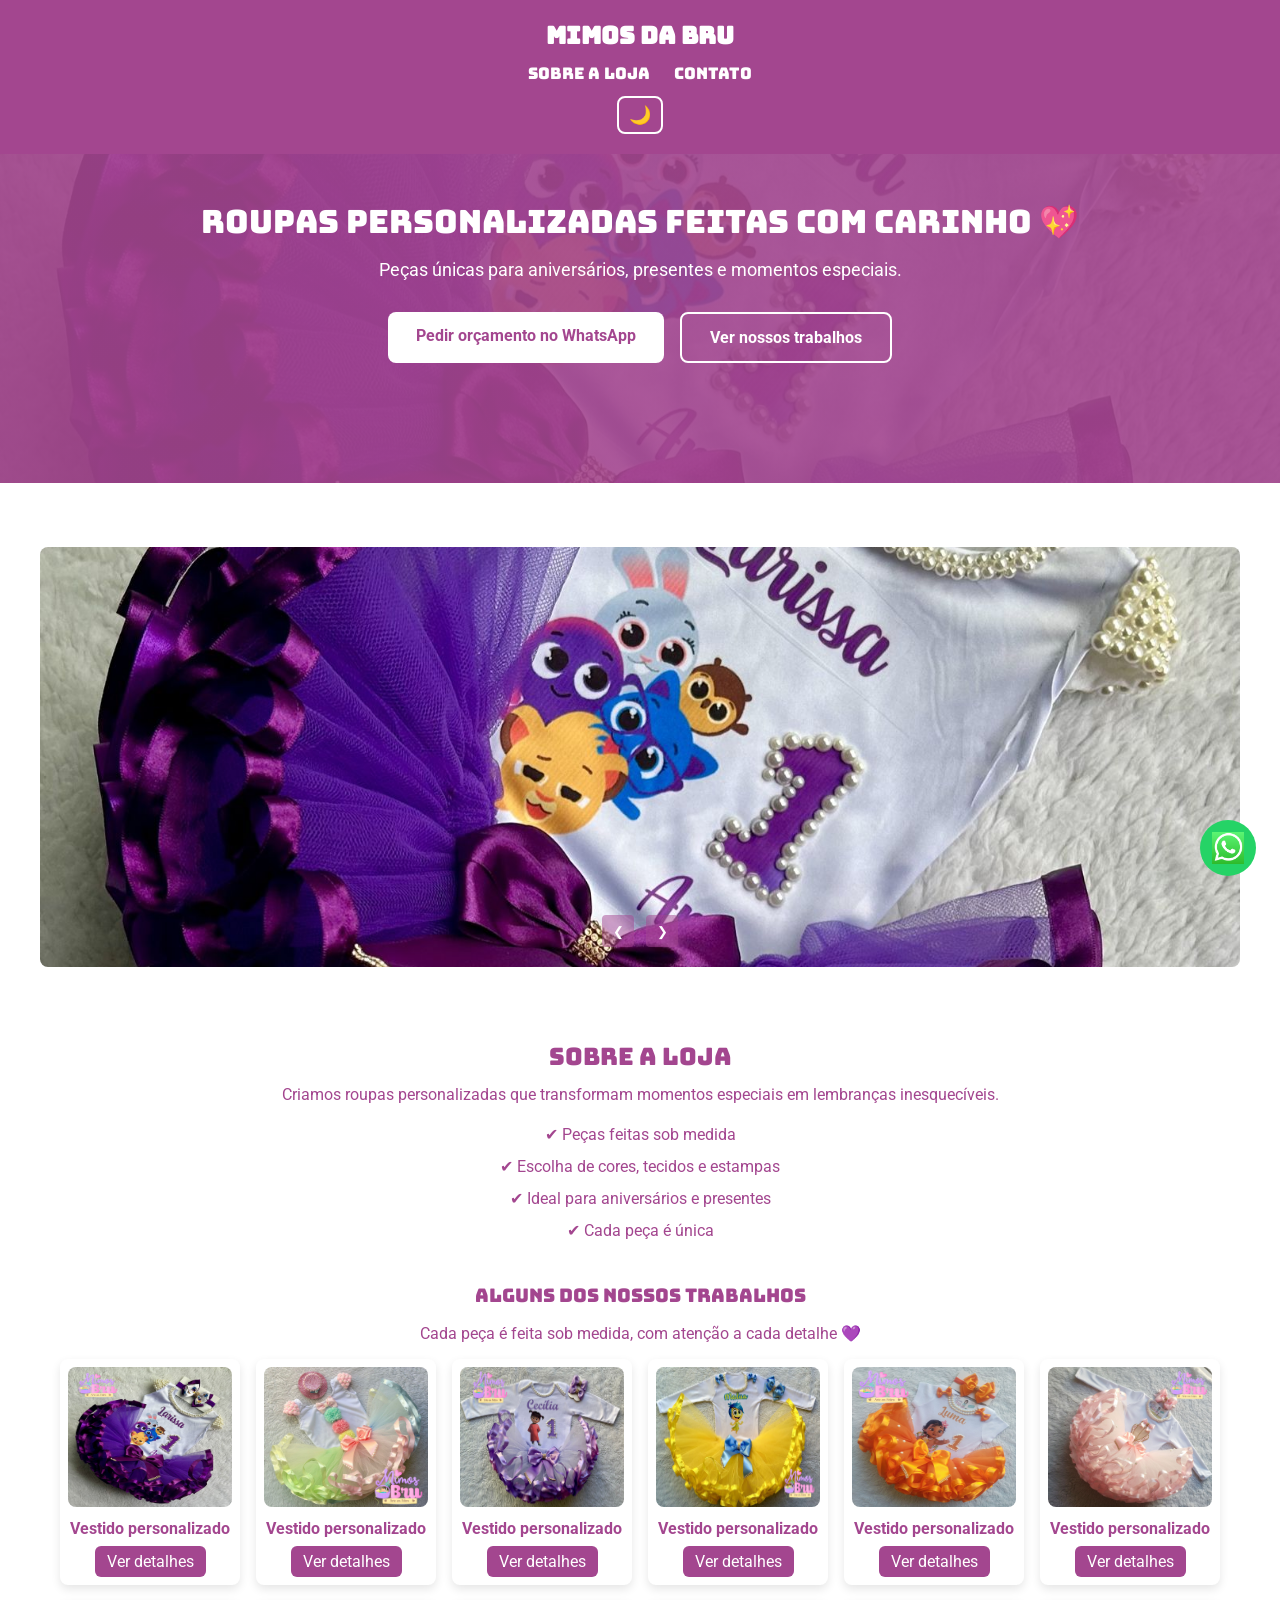
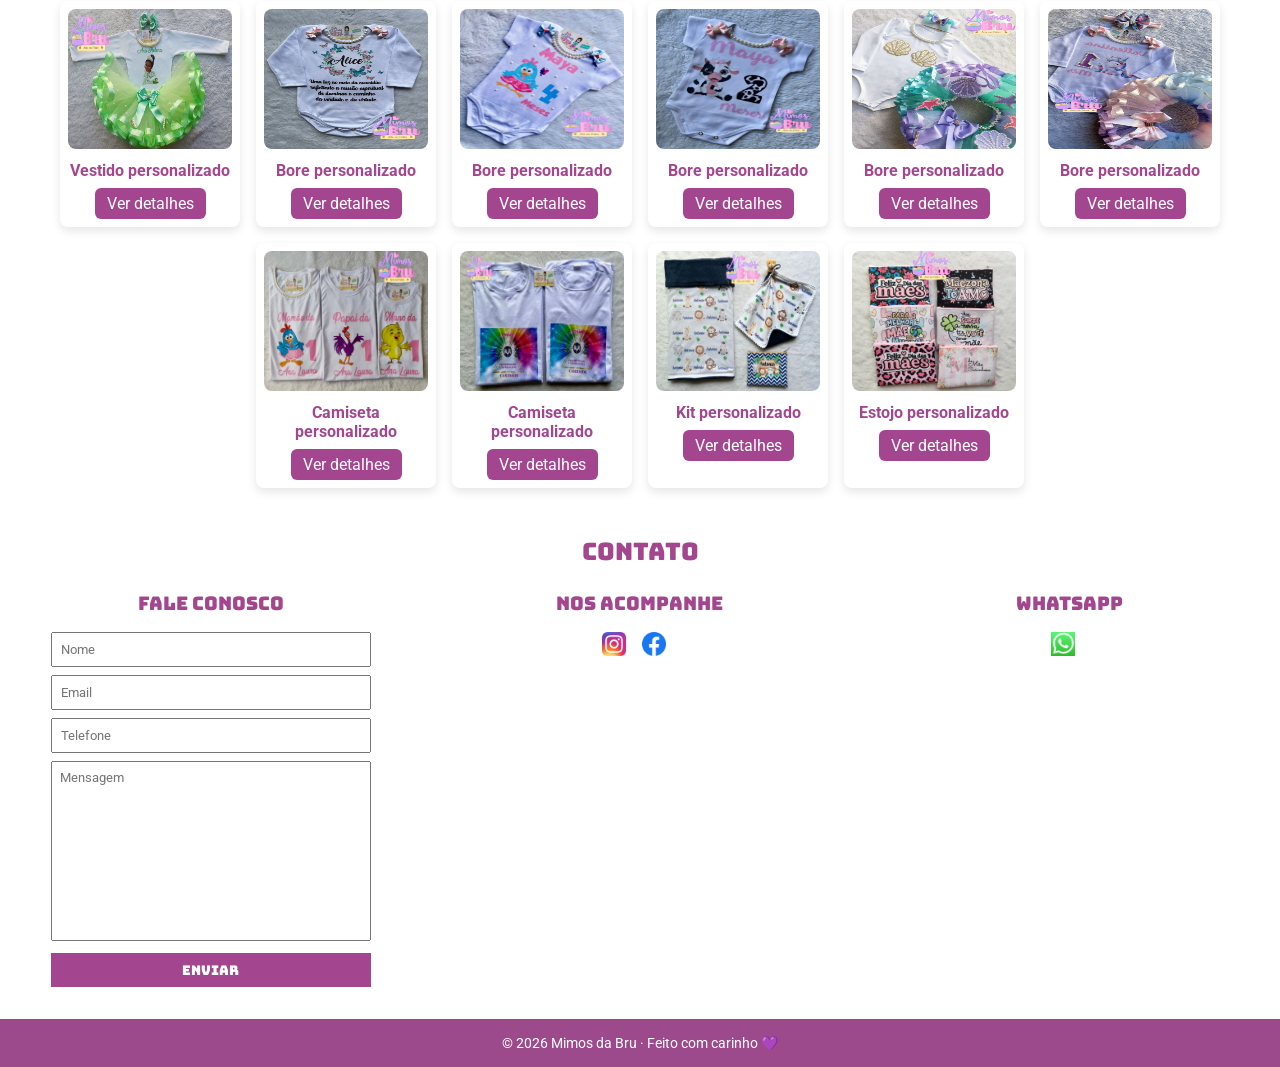
==== commit 2aa9da98: "Ajuste final do footer(layout minimalista)" ====
--- a/public/index.html
+++ b/public/index.html
@@ -83,7 +83,9 @@
       <!-- TRABALHOS -->
       <div class="works">
         <h3 class="section-subtitle">Alguns dos nossos trabalhos</h3>
-
+        <p class="section-description">
+          Cada peça é feita sob medida, com atenção a cada detalhe 💜
+        </p>
         <ul class="brands-list">
           <li class="work-card">
             <img src="./midia/IMG-20240914-WA0017.jpg" alt="Vestido personalizado infantil">
@@ -207,9 +209,11 @@
   </section>
 
   <!-- FOOTER -->
-  <footer>
+  <footer class="footer-minimal">
     <div class="container">
-      <p>&copy; Mimos da Bru - Todos os direitos reservados - 2024</p>
+      <p>
+        &copy; 2026 Mimos da Bru · Feito com carinho 💜
+      </p>
     </div>
   </footer>
 
--- a/public/mimos.css
+++ b/public/mimos.css
@@ -436,18 +436,19 @@
 }
 
 /* ================= FOOTER ================= */
-footer {
-    background-color: #a3468f;
-    color: #ecf0ec;
-    text-align: center;
+.footer-minimal {
+    background-color: #9c4a8b;
+    /* mesmo roxo */
     padding: 16px 0;
-    margin-top: 40px;
-}
-
-footer p {
+    text-align: center;
+}
+
+.footer-minimal p {
     margin: 0;
+    color: #fff;
     font-size: 14px;
 }
+
 
 
 /* ===== CONTATO MOBILE ===== */
